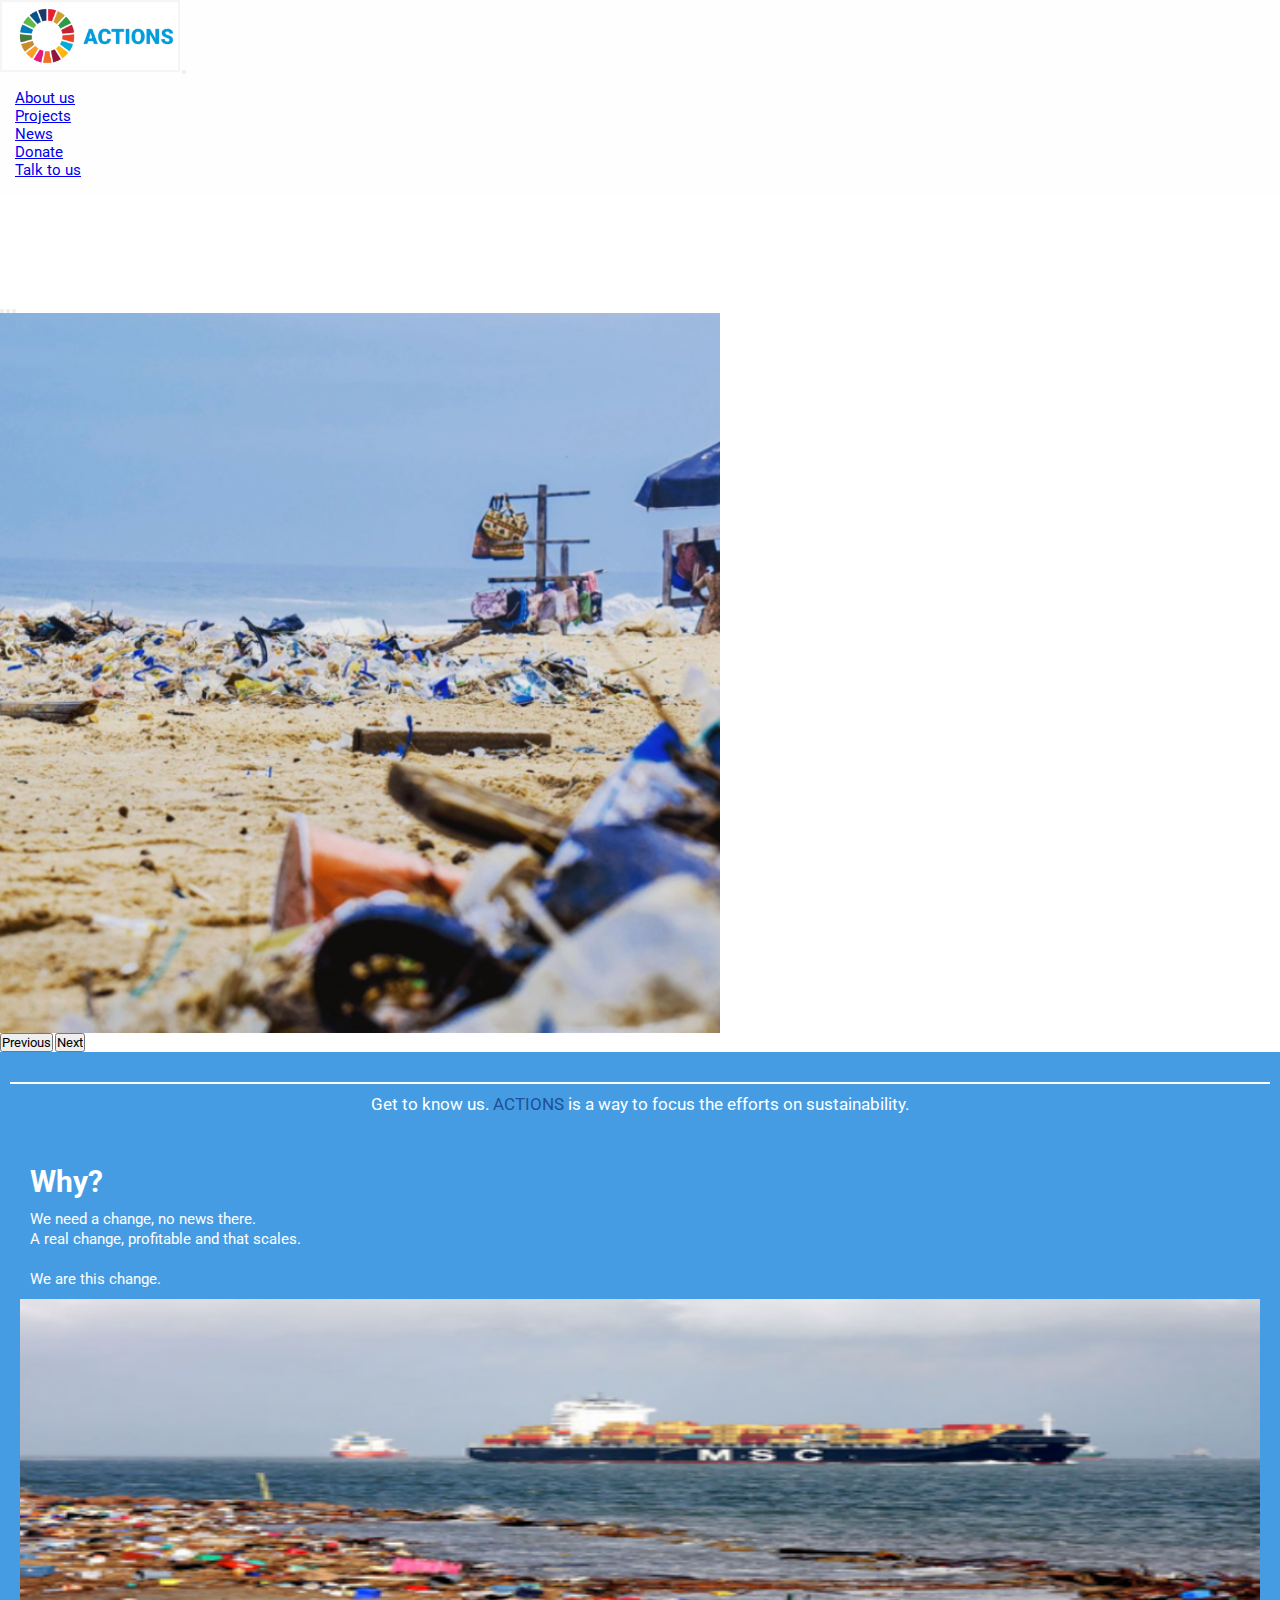
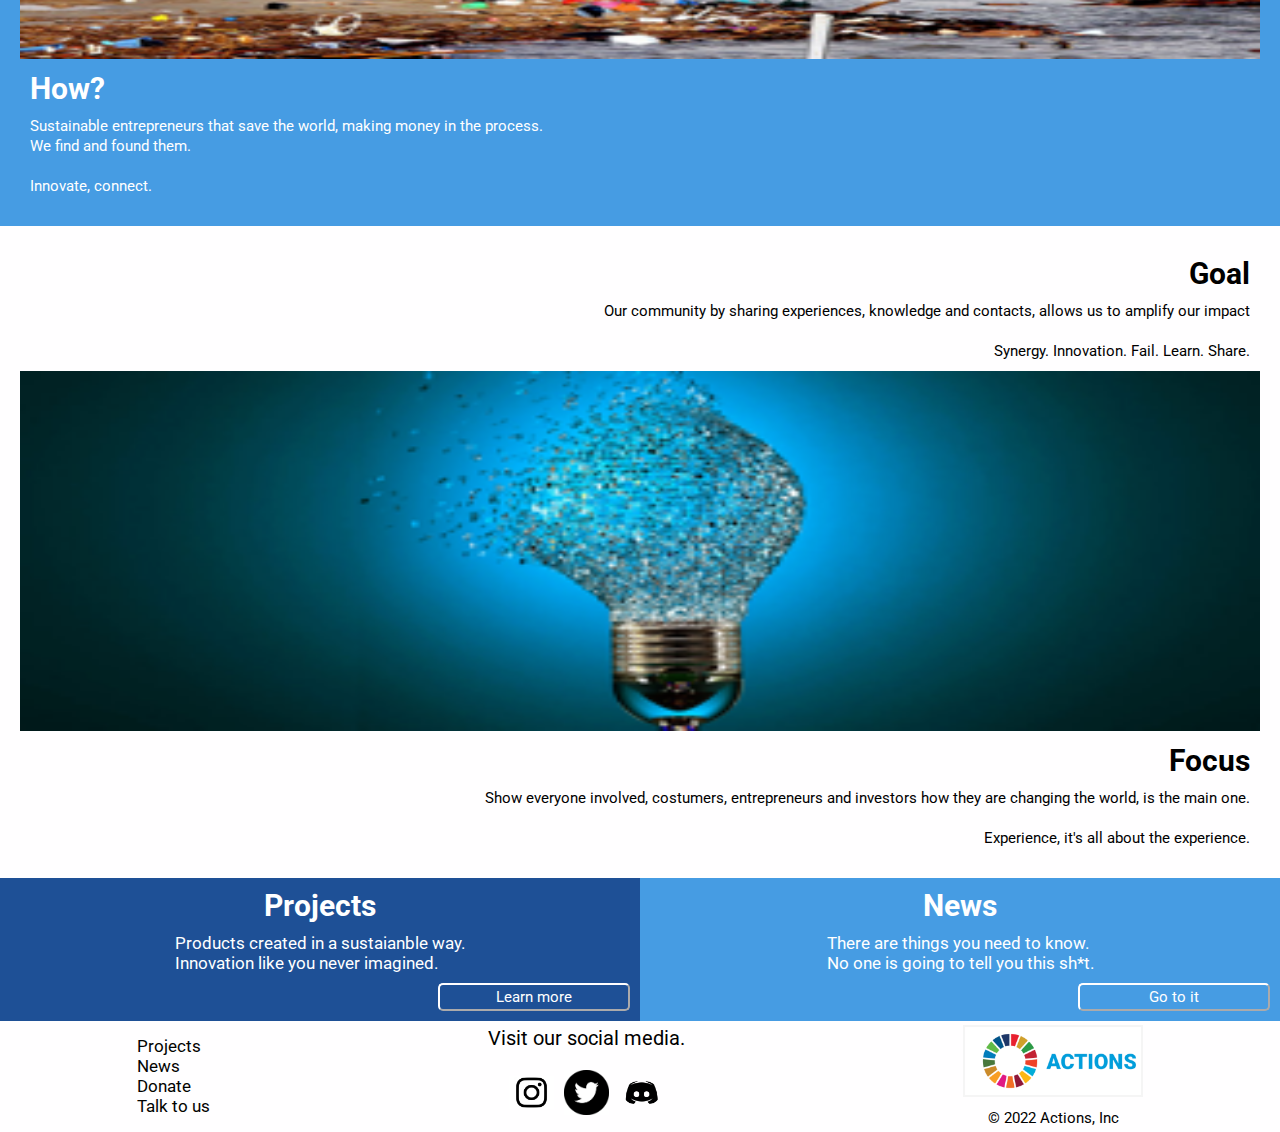
==== index.html @ 6bd6bba0 "Redisign de news" ====
<!doctype html>
<html lang="en">

<head>
  <!-- Required meta tags -->
  <meta charset="utf-8">
  <meta name="viewport" content="width=device-width, initial-scale=1">
  <!-- Bootstrap CSS -->
  <link href="https://cdn.jsdelivr.net/npm/bootstrap@5.0.2/dist/css/bootstrap.min.css" rel="stylesheet"
    integrity="sha384-EVSTQN3/azprG1Anm3QDgpJLIm9Nao0Yz1ztcQTwFspd3yD65VohhpuuCOmLASjC" crossorigin="anonymous">
  <!-- SEO -->
  <title>Actions</title>
  <meta name="description" content="an organization that seeks to promote sustainable projects">
  <meta name="keywords" content="sustainable projects, entrepreneurs, circular economy, pollution, global warming">
  <!-- favicon -->
  <link rel="shortcut icon" href="img/favicon.ico" type="image/x-icon">
  <!-- Actions CSS -->
  <link rel="stylesheet" href="css/main.css">
</head>

<body class="homeGrid">
  <!-- Botonera -->
  <nav class="navbar navbar-expand-sm navbar-light fixed-top botonera">
    <div class="container-fluid">
      <a class="navbar-brand" href="index.html"><img class="botonera__logo" src="img/logo-actions.png"
          alt="Actions logo"></a>
      <button class="navbar-toggler m-3" type="button" data-bs-toggle="collapse" data-bs-target="#navbarNav"
        aria-controls="navbarNav" aria-expanded="false" aria-label="Toggle navigation">
        <span class="navbar-toggler-icon"></span>
      </button>
      <div class="collapse navbar-collapse justify-content-end botonera__lista" id="navbarNav">
        <ul class="navbar-nav">
          <li class="nav-item">
            <a class="nav-link active" aria-current="page" href="#aboutUs">About us</a>
          </li>
          <li class="nav-item">
            <a class="nav-link" href="views/projects.html">Projects</a>
          </li>
          <li class="nav-item">
            <a class="nav-link" href="views/news.html">News</a>
          </li>
          <li class="nav-item">
            <a class="nav-link" href="views/donate.html">Donate</a>
          </li>
          <li class="nav-item">
            <a class="nav-link" href="views/talk_to_us.html">Talk to us</a>
          </li>
        </ul>
      </div>
    </div>
  </nav>
  <!-- Home -->
  <main class="homeContent">

    <section class="sectionHome">
      <!-- Carousel -->
      <section id="carouselExampleCaptions" class="carousel slide" data-bs-ride="carousel">
        
        <div class="carousel-indicators">
          <button type="button" data-bs-target="#carouselExampleCaptions" data-bs-slide-to="0" class="active"
            aria-current="true" aria-label="Slide 1"></button>
          <button type="button" data-bs-target="#carouselExampleCaptions" data-bs-slide-to="1"
            aria-label="Slide 2"></button>
          <button type="button" data-bs-target="#carouselExampleCaptions" data-bs-slide-to="2"
            aria-label="Slide 3"></button>
        </div>
        
        <div class="carousel-inner">
          <div class=" active carousel-item">
            <img src="img/carousel-1.png" class="d-block w-100" alt="portada">
            <div class="carousel-caption d-md-block">
              <p class="text-carousel">It's time for <span>actions</span></p>
            </div>
          </div>
          <div class="carousel-item">
            <img src="img/carousel-2.png" class="d-block w-100" alt="portada1">
            <div class="carousel-caption d-md-block">
              <p class="text-carousel">It's time for <span>actions</span></p>
            </div>
          </div>
          <div class="carousel-item">
            <img src="img/carousel-3.png" class="d-block w-100" alt="portada2">
            <div class="carousel-caption d-md-block">
              <p class="text-carousel">It's time for <span>actions</span></p>
            </div>
          </div>
        </div>
        
        <button class="carousel-control-prev" type="button" data-bs-target="#carouselExampleCaptions"
          data-bs-slide="prev">
          <span class="carousel-control-prev-icon" aria-hidden="true"></span>
          <span class="visually-hidden">Previous</span>
        </button>
        
        <button class="carousel-control-next" type="button" data-bs-target="#carouselExampleCaptions"
          data-bs-slide="next">
          <span class="carousel-control-next-icon" aria-hidden="true"></span>
          <span class="visually-hidden">Next</span>
        </button>
      
      </section>

    </section>
    <!-- seccion about us -->
    <section class="sectionAboutUs" id="aboutUs">

      <p class="aboutUs__text--xl">Get to know us. <span>actions</span> is a way to focus the efforts on sustainability.</p>

      <div class="conteiner">

        <div class="row">

          <div class="col-md-6 col-sm-12 aboutUs__card">

            <div class="m-1">
              <h2 class="aboutUs__title">Why?</h2>
              <p class="aboutUs__text">We need a change, no news there. <br>
                A real change, profitable and that scales.
                <br>
                <br><span>We are this change.</span></p>
            </div>

            <img src="img/watercontamination-actions.png" alt="Water contamination">

            <div class= m-1>
              <h2 class="aboutUs__title">How?</h2>
              <p class="aboutUs__text">Sustainable entrepreneurs that save 
                the world, making money in the process. <br> 
                We find and found them.<br>
                <br>
                Innovate, connect.</p>
            </div>

          </div>

          <div class="col-md-6 col-sm-12 aboutUs__card">

            <div class= "m-1">
              <h2 class="aboutUs__title">Goal</h2>
              <p class="aboutUs__text">Our community by sharing experiences, knowledge and contacts, allows us to amplify our impact<br>
                <br>
                Synergy. Innovation. Fail. Learn. Share.</p>
            </div>

            <img src="img/projects-actions.png" alt="Water contamination">

            <div class="m-1">
              <h2 class="aboutUs__title">Focus</h2>
              <p class="aboutUs__text">Show everyone involved, costumers, entrepreneurs and investors how they are changing the world, is the main one.<br>
                <br>
                Experience, it's all about the experience.
                </p>
            </div>

          </div>
        </div>
      </div>

    </section>
  </main>
  <!-- ProjectsAdd -->
  <div class="projectsAdd">
    <h2>Projects</h2>
    <p>Products created in a sustaianble way. <br>
      Innovation like you never imagined.
    </p>
    <a href="views/projects.html"><button class="buttonAdd">Learn more</button></a>
  </div>
  <!-- NewsAdd -->
  <div class="newsAdd">
    <h2>News</h2>
    <p>
      There are things you need to know. <br> 
      No one is going to tell you this sh*t.
    </p>
    <a href="views/news.html">
      <button class="buttonAdd">Go to it</button></a>
  </div>
  <!-- footer -->
  <footer class="conteiner pie">

    <!-- nav del footer -->
    <ul class="nav flex-column pie__nav col-md-3 col-sm-12 ">
      <li class="nav-item">
        <a class="nav-link" href="views/projects.html">Projects</a>
      </li>
      <li class="nav-item">
        <a class="nav-link" href="views/news.html">News</a>
      </li>
      <li class="nav-item">
        <a class="nav-link" href="views/donate.html">Donate</a>
      </li>
      <li class="nav-item">
        <a class="nav-link" href="views/talk_to_us.html">Talk to us</a>
      </li>
    </ul>

    <div class="col-md-3 col-sm-12">

      <!-- Titulo footer -->
      <div class="pie__title">
        <span class="text-muted">Visit our social media.</span>
      </div>

      <!-- iconos redes sociales -->
      <div class="pie__icon">
        <a href="https://www.instagram.com" target="_blank">
          <img src="img/instagram-actions.png" alt=" Instagram Actions">
        </a>
        <a href="https://twitter.com" target="_blank">
          <img src="img/twitter-actions.png" alt="Twitter Actions">
        </a>
        <a href="https://discord.com" target="_blank">
          <img src="img/discord-actions.png" alt="Discord Actions">
        </a>
      </div>

    </div>
      
    <div class="col-md-3 col-sm-12">

      <!-- logo del footer -->
      <div class="pie__logo">
        <a class="navbar-brand" href="index.html">
          <img src="img/logo-actions.png" alt="Actions logo">
        </a>
      </div>

      <!-- copy del footer -->
      <p class="pie__copy">© 2022 Actions, Inc</p>

    </div>
  </footer>
  <!-- Bootstrap Bundle with Popper -->
  <script src="https://cdn.jsdelivr.net/npm/bootstrap@5.0.2/dist/js/bootstrap.bundle.min.js"
    integrity="sha384-MrcW6ZMFYlzcLA8Nl+NtUVF0sA7MsXsP1UyJoMp4YLEuNSfAP+JcXn/tWtIaxVXM" crossorigin="anonymous">
  </script>
</body>

</html>
---- css/main.css ----
@import url("https://fonts.googleapis.com/css2?family=Roboto:wght@300;400;500&display=swap");
* {
  font-family: 'Roboto', sans-serif;
  margin: 0;
  padding: 0;
  box-sizing: border-box;
  overflow-x: hidden; }

html {
  font-size: 62.5%; }

.projectsAdd a .buttonAdd, .newsAdd a .buttonAdd, .projectsGrid .projectsContent .projects__card .card .buttonCard, .projectsGrid .donateAdd a .buttonAdd, .donateGrid .donateContent .sectionDonation .sectionDonation__form .buttonForm, .talkToUsGrid .talkToUsContent .sectionIdeas .sectionIdeas__form .buttonForm, .talkToUsGrid .talkToUsContent .advisorContact .sectionAdvisor__form .buttonForm {
  margin: 1rem;
  padding: 0.3rem;
  border-color: #FFFEFF;
  border-radius: 5px;
  background-color: #E3FEFF;
  text-align: center;
  font-size: 1.5rem;
  text-decoration: none;
  color: black;
  transition: all 0.7s; }
  .projectsAdd a .buttonAdd:hover, .newsAdd a .buttonAdd:hover, .projectsGrid .projectsContent .projects__card .card .buttonCard:hover, .projectsGrid .donateAdd a .buttonAdd:hover, .donateGrid .donateContent .sectionDonation .sectionDonation__form .buttonForm:hover, .talkToUsGrid .talkToUsContent .sectionIdeas .sectionIdeas__form .buttonForm:hover, .talkToUsGrid .talkToUsContent .advisorContact .sectionAdvisor__form .buttonForm:hover {
    transform: scale(1.1);
    background-color: #1E5096;
    color: white; }

.botonera {
  grid-area: botonera;
  background-color: #FFFEFF;
  /* Logo Home */
  /* Lista accesos */ }
  .botonera .botonera__logo {
    width: 18rem;
    border: solid 2px whitesmoke; }
  .botonera .botonera__lista {
    margin: 0.5rem;
    padding: 1rem; }
    .botonera .botonera__lista a {
      font-size: 1.5rem; }

.homeGrid {
  width: 100vw;
  display: grid;
  grid-template-columns: 1fr;
  grid-template-rows: auto auto auto auto auto;
  grid-template-areas: "botonera" "homeContent" "projectsAdd" "newsAdd" "pie"; }
  .homeGrid .homeContent {
    grid-area: homeContent;
    display: flex;
    flex-direction: column;
    justify-content: center;
    align-items: all;
    margin-top: 12vh; }
    .homeGrid .homeContent .sectionHome .carousel .carousel-inner {
      height: 80vh; }
      .homeGrid .homeContent .sectionHome .carousel .carousel-inner img {
        height: 80vh; }
      .homeGrid .homeContent .sectionHome .carousel .carousel-inner .text-carousel {
        margin-top: 80vh;
        font-size: 5rem;
        line-height: 7rem;
        text-align: center;
        color: white;
        animation-name: textAlpha;
        animation-duration: 3s; }

@keyframes textAlpha {
  from {
    opacity: 0; }
  to {
    opacity: 1; } }
        .homeGrid .homeContent .sectionHome .carousel .carousel-inner .text-carousel span {
          text-transform: uppercase;
          background-color: rgba(2, 12, 43, 0.95);
          border-radius: 40rem;
          font-size: 4rem;
          padding: 1rem; }
    .homeGrid .homeContent .sectionAboutUs {
      padding-top: 2rem;
      flex-wrap: wrap;
      background-color: #469CE3; }
      .homeGrid .homeContent .sectionAboutUs .aboutUs__text--xl {
        border-top: solid 2px white;
        margin: 1rem;
        padding: 1rem;
        font-size: 1.7rem;
        line-height: "";
        text-align: center;
        color: white; }
        .homeGrid .homeContent .sectionAboutUs .aboutUs__text--xl span {
          text-transform: uppercase;
          color: #1E5096; }
      .homeGrid .homeContent .sectionAboutUs .aboutUs__card {
        padding: 2rem; }
        .homeGrid .homeContent .sectionAboutUs .aboutUs__card .aboutUs__title {
          font-size: 3rem;
          line-height: auto;
          text-align: left;
          color: white;
          margin: 1rem; }
        .homeGrid .homeContent .sectionAboutUs .aboutUs__card img {
          width: 100%; }
          @media (min-width: 768px) {
            .homeGrid .homeContent .sectionAboutUs .aboutUs__card img {
              height: 40vh; } }
        .homeGrid .homeContent .sectionAboutUs .aboutUs__card .aboutUs__text {
          font-size: 1.5rem;
          line-height: 2rem;
          text-align: left;
          color: white;
          margin: 1rem; }
        .homeGrid .homeContent .sectionAboutUs .aboutUs__card:nth-child(2) {
          background-color: #FFFEFF; }
          .homeGrid .homeContent .sectionAboutUs .aboutUs__card:nth-child(2) .aboutUs__title {
            font-size: 3rem;
            line-height: auto;
            text-align: right;
            color: black; }
          .homeGrid .homeContent .sectionAboutUs .aboutUs__card:nth-child(2) .aboutUs__text {
            font-size: 1.5rem;
            line-height: 2rem;
            text-align: right;
            color: black; }
  @media (min-width: 768px) {
    .homeGrid {
      grid-template-columns: repeat(2, 1fr);
      grid-template-rows: auto auto auto auto;
      grid-template-areas: "botonera botonera" "homeContent homeContent" "projectsAdd newsAdd" "pie pie"; } }

.projectsAdd {
  grid-area: projectsAdd;
  background-color: #1E5096;
  display: flex;
  flex-direction: column;
  justify-content: space-evenly;
  align-items: center; }
  .projectsAdd h2 {
    padding: 1rem;
    font-size: 3rem;
    line-height: auto;
    text-align: center;
    color: white; }
  .projectsAdd p {
    margin: auto 1.5rem;
    font-size: 1.7rem;
    line-height: auto;
    text-align: start;
    color: white; }
  .projectsAdd a {
    width: 100%;
    text-decoration: none;
    display: flex;
    flex-direction: row;
    justify-content: flex-end;
    align-items: center; }
    .projectsAdd a .buttonAdd {
      color: white;
      width: 30%;
      background-color: #1E5096; }

.newsAdd {
  grid-area: newsAdd;
  background-color: #469CE3;
  display: flex;
  flex-direction: column;
  justify-content: space-evenly;
  align-items: center; }
  .newsAdd h2 {
    padding: 1rem;
    font-size: 3rem;
    line-height: auto;
    text-align: center;
    color: white; }
  .newsAdd p {
    margin: auto 2rem;
    font-size: 1.7rem;
    line-height: auto;
    text-align: start;
    color: white; }
  .newsAdd a {
    width: 100%;
    text-decoration: none;
    display: flex;
    flex-direction: row;
    justify-content: flex-end;
    align-items: center; }
    .newsAdd a .buttonAdd {
      width: 30%;
      background-color: #469CE3;
      color: white; }
      .newsAdd a .buttonAdd:hover {
        background-color: #469CE3; }

/* Projects */
.projectsGrid {
  width: 100vw;
  display: grid;
  grid-template-columns: 1fr;
  grid-template-rows: auto auto auto auto auto;
  grid-template-areas: "botonera" "projectsContent" "donateAdd" "newsAdd" "pie"; }
  .projectsGrid .projectsContent {
    grid-area: projectsContent;
    padding-top: 10rem;
    background-color: #5AC7FA;
    background-attachment: fixed;
    flex-wrap: wrap;
    display: flex;
    flex-direction: column;
    justify-content: center;
    align-items: center; }
    .projectsGrid .projectsContent .projects__title--xl {
      margin: 2rem auto;
      padding: 1rem 2rem;
      animation-name: textAlpha;
      animation-duration: 2s;
      font-size: 5rem;
      line-height: auto;
      text-align: center;
      color: white; }
    .projectsGrid .projectsContent .projects__text--xl {
      border-top: solid 2px white;
      margin: 1rem;
      padding: 1rem;
      font-size: 1.7rem;
      line-height: "";
      text-align: center;
      color: white; }
      .projectsGrid .projectsContent .projects__text--xl span {
        text-transform: uppercase;
        color: #1E5096; }
    .projectsGrid .projectsContent .projects__card {
      display: flex;
      flex-direction: column;
      justify-content: center;
      align-items: center; }
      .projectsGrid .projectsContent .projects__card .card {
        border: solid 0.3rem white;
        padding: 0.5rem;
        box-shadow: 0 0 30px 0 #5a5858;
        transition: all 0.7s;
        background-color: #1E5096;
        border-radius: 3%;
        display: flex;
        flex-direction: column;
        justify-content: space-evenly;
        align-items: start; }
        .projectsGrid .projectsContent .projects__card .card img {
          transition: all 0.7s; }
          .projectsGrid .projectsContent .projects__card .card img:hover {
            transform: scale(0.95); }
        .projectsGrid .projectsContent .projects__card .card .card__title {
          display: inline;
          font-size: 3rem;
          line-height: auto;
          text-align: start;
          color: white;
          margin: 1rem; }
        .projectsGrid .projectsContent .projects__card .card .card__text {
          font-size: 1.5rem;
          line-height: auto;
          text-align: start;
          color: white;
          margin: auto 1rem; }
        .projectsGrid .projectsContent .projects__card .card .buttonCard {
          background-color: #FFFEFF; }
        .projectsGrid .projectsContent .projects__card .card:hover {
          transform: scale(1.02);
          background-color: #020301; }
      @media (min-width: 768px) {
        .projectsGrid .projectsContent .projects__card {
          display: flex;
          flex-direction: row;
          justify-content: center;
          align-items: center;
          flex-wrap: wrap; } }
  .projectsGrid .donateAdd {
    background-color: #1E5096;
    grid-area: donateAdd;
    height: 30vh;
    display: flex;
    flex-direction: column;
    justify-content: space-evenly;
    align-items: center; }
    .projectsGrid .donateAdd h2 {
      padding: 1rem;
      font-size: 3rem;
      line-height: auto;
      text-align: center;
      color: white; }
    .projectsGrid .donateAdd p {
      margin: auto 1.5rem;
      font-size: 1.7rem;
      line-height: auto;
      text-align: start;
      color: white; }
    .projectsGrid .donateAdd a {
      width: 100%;
      text-decoration: none;
      display: flex;
      flex-direction: row;
      justify-content: flex-end;
      align-items: center; }
      .projectsGrid .donateAdd a .buttonAdd {
        color: white;
        width: 30%;
        background-color: #1E5096; }
  @media (min-width: 768px) {
    .projectsGrid {
      grid-template-columns: repeat(2, 1fr);
      grid-template-rows: auto auto auto auto;
      grid-template-areas: "botonera botonera" "projectsContent projectsContent" "donateAdd newsAdd" "pie pie"; } }

/*News*/
.newsGrid {
  width: 100vw;
  display: grid;
  grid-template-columns: 1fr;
  grid-template-rows: auto auto auto auto auto;
  grid-template-areas: "botonera" "newsContent" "newsPodcast" "projectsAdd" "pie"; }
  .newsGrid .newsContent {
    grid-area: newsContent;
    width: 100%;
    height: auto;
    padding-top: 10rem;
    background-color: #5AC7FA; }
    .newsGrid .newsContent .news__title--xl {
      padding: 1rem 3rem;
      animation-name: textAlpha;
      animation-duration: 2s;
      font-size: 5rem;
      line-height: auto;
      text-align: center;
      color: white; }
    .newsGrid .newsContent .news__text--xl {
      border-top: solid 2px white;
      margin: 1rem;
      padding: 1rem;
      font-size: 1.7rem;
      line-height: "";
      text-align: center;
      color: white; }
      .newsGrid .newsContent .news__text--xl span {
        text-transform: uppercase;
        color: #1E5096; }
    .newsGrid .newsContent .news__box .articleNews {
      margin: 0.7rem 1.5rem;
      border: solid 0.3rem white;
      border-radius: 5px;
      transition: all 0.7s;
      background-color: #469CE3;
      display: flex;
      flex-direction: column;
      justify-content: space-evenly;
      align-items: center; }
      .newsGrid .newsContent .news__box .articleNews a {
        text-decoration: none; }
        .newsGrid .newsContent .news__box .articleNews a .article__title {
          font-size: 2rem;
          line-height: auto;
          text-align: left;
          color: white;
          padding-bottom: 0.3rem;
          border-bottom: solid 2px white;
          margin: 1rem; }
          .newsGrid .newsContent .news__box .articleNews a .article__title:hover {
            color: #1E5096;
            border-bottom: solid 2px darkblue; }
        .newsGrid .newsContent .news__box .articleNews a .article__text {
          font-size: 1.5rem;
          line-height: 2rem;
          text-align: left;
          color: white;
          margin: 1rem; }
          .newsGrid .newsContent .news__box .articleNews a .article__text:hover {
            color: #1E5096; }
        .newsGrid .newsContent .news__box .articleNews a .card-footer {
          text-decoration: none;
          font-size: 1rem;
          line-height: auto;
          text-align: left;
          color: white; }
      .newsGrid .newsContent .news__box .articleNews:hover {
        transform: scale(1.02); }
    .newsGrid .newsContent .news__box .cardNews {
      display: flex;
      flex-direction: column;
      justify-content: space-evenly;
      align-items: center; }
      .newsGrid .newsContent .news__box .cardNews img {
        width: 85%; }
      .newsGrid .newsContent .news__box .cardNews h2 {
        font-size: 1.5rem;
        line-height: auto;
        text-align: center;
        color: white;
        margin: 1rem; }
      .newsGrid .newsContent .news__box .cardNews p {
        font-size: 1.5rem;
        line-height: 2rem;
        text-align: center;
        color: white;
        margin: 0.5rem; }
      .newsGrid .newsContent .news__box .cardNews:hover {
        transform: scale(1.02); }
  .newsGrid .newsPodcast {
    grid-area: newsPodcast;
    width: 100%;
    background-color: #006090;
    display: flex;
    flex-direction: column;
    justify-content: center;
    align-items: center;
    height: auto; }
    .newsGrid .newsPodcast iframe {
      width: 100%; }
    .newsGrid .newsPodcast .podcast__title {
      font-size: 3rem;
      line-height: auto;
      text-align: center;
      color: white;
      padding: 1rem; }
  @media (min-width: 768px) {
    .newsGrid {
      grid-template-columns: repeat(2, 1fr);
      grid-template-rows: auto auto auto auto;
      grid-template-areas: "botonera botonera" "newsContent newsContent" "newsPodcast projectsAdd" "pie pie"; } }

/*Donate*/
.donateGrid {
  width: 100vw;
  display: grid;
  grid-template-columns: 1fr;
  grid-template-rows: auto auto auto auto auto;
  grid-template-areas: "botonera" "donateContent" "projectsAdd" "newsAdd" "pie"; }
  .donateGrid .donateContent {
    grid-area: donateContent;
    padding-top: 12rem;
    background-color: #5AC7FA; }
    .donateGrid .donateContent .donate__title--xl {
      padding: 1rem 3rem;
      animation-name: textAlpha;
      animation-duration: 2s;
      font-size: 5rem;
      line-height: auto;
      text-align: center;
      color: white; }
    .donateGrid .donateContent .donate__text--xl {
      font-size: 1.7rem;
      line-height: auto;
      text-align: center;
      color: white;
      border-top: solid 2px white;
      margin: 1rem;
      padding: 1rem; }
      .donateGrid .donateContent .donate__text--xl span {
        color: #1E5096; }
    .donateGrid .donateContent .sectionDonation .sectionDonation__form {
      border: solid 3px white;
      background-color: #1E5096;
      font-size: 1.5rem;
      line-height: auto;
      text-align: left;
      color: white;
      justify-content: space-around; }
      .donateGrid .donateContent .sectionDonation .sectionDonation__form fieldset {
        font-size: 1.7rem; }
        .donateGrid .donateContent .sectionDonation .sectionDonation__form fieldset legend {
          color: brown;
          margin-left: 2rem; }
        .donateGrid .donateContent .sectionDonation .sectionDonation__form fieldset label {
          padding: 2px; }
      .donateGrid .donateContent .sectionDonation .sectionDonation__form .buttonForm {
        background-color: whitesmoke;
        color: black;
        transition: all 0.7s; }
        .donateGrid .donateContent .sectionDonation .sectionDonation__form .buttonForm:hover {
          transform: scale(1.2);
          background-color: #1E5096;
          color: white; }
    .donateGrid .donateContent .sectionDonation .donate__quotes {
      justify-content: space-evenly; }
      .donateGrid .donateContent .sectionDonation .donate__quotes .cardDonate {
        background-color: #E3FEFF;
        border-top-left-radius: 5px;
        border-top-right-radius: 5px;
        font-size: 1.5rem;
        line-height: auto;
        text-align: center;
        color: black; }
        .donateGrid .donateContent .sectionDonation .donate__quotes .cardDonate .card__title {
          font-size: 2rem;
          line-height: auto;
          text-align: start;
          color: #469CE3; }
        .donateGrid .donateContent .sectionDonation .donate__quotes .cardDonate .card__text {
          font-size: 1.5rem;
          line-height: auto;
          text-align: start;
          color: #469CE3; }
          .donateGrid .donateContent .sectionDonation .donate__quotes .cardDonate .card__text footer {
            font-size: 1rem;
            line-height: auto;
            text-align: start;
            color: #469CE3;
            margin-left: 7rem; }
  @media (min-width: 768px) {
    .donateGrid {
      grid-template-columns: repeat(2, 1fr);
      grid-template-rows: auto auto auto auto;
      grid-template-areas: "botonera botonera" "donateContent donateContent" "projectsAdd newsAdd" "pie pie"; } }

/*Talk to us*/
.talkToUsGrid {
  display: grid;
  grid-template-columns: 1fr;
  grid-template-rows: auto auto auto auto auto;
  grid-template-areas: "botonera" "talkToUsContent" "projectsAdd" "newsAdd" "pie"; }
  .talkToUsGrid .talkToUsContent {
    margin-top: 11rem;
    grid-area: talkToUsContent;
    background-color: #5AC7FA; }
    .talkToUsGrid .talkToUsContent .sectionTalkToUs .talkToUs__title--xl {
      font-size: 5rem;
      line-height: auto;
      text-align: center;
      color: white; }
    .talkToUsGrid .talkToUsContent .sectionTalkToUs .talkToUs__title--m {
      font-size: 1.5rem;
      line-height: auto;
      text-align: center;
      color: white; }
    .talkToUsGrid .talkToUsContent .sectionTalkToUs iframe {
      width: 80%; }
    .talkToUsGrid .talkToUsContent .sectionIdeas .sectionIdeas__title--xl {
      animation-name: textAlpha;
      animation-duration: 2s;
      font-size: 5rem;
      line-height: auto;
      text-align: center;
      color: white; }
    .talkToUsGrid .talkToUsContent .sectionIdeas .sectionIdeas__text--xl {
      font-size: 1.7rem;
      line-height: auto;
      text-align: center;
      color: white; }
    .talkToUsGrid .talkToUsContent .sectionIdeas .sectionIdeas__form {
      width: 80%;
      margin: 3rem;
      padding: 1rem;
      background-color: #1E5096;
      border: solid 3px white;
      display: flex;
      flex-direction: column;
      justify-content: space-around;
      align-items: all; }
      .talkToUsGrid .talkToUsContent .sectionIdeas .sectionIdeas__form legend {
        color: brown; }
      .talkToUsGrid .talkToUsContent .sectionIdeas .sectionIdeas__form label {
        font-size: 1.5rem;
        line-height: auto;
        text-align: left;
        color: white; }
      .talkToUsGrid .talkToUsContent .sectionIdeas .sectionIdeas__form .buttonForm {
        background-color: whitesmoke;
        color: black;
        margin: 1rem;
        transition: all 0.7s; }
        .talkToUsGrid .talkToUsContent .sectionIdeas .sectionIdeas__form .buttonForm:hover {
          transform: scale(1.2);
          background-color: #1E5096;
          color: white; }
    .talkToUsGrid .talkToUsContent .advisorContact {
      background-color: #5AC7FA; }
      .talkToUsGrid .talkToUsContent .advisorContact .advisorContact__title--xl {
        font-size: 5rem;
        line-height: auto;
        text-align: center;
        color: white; }
      .talkToUsGrid .talkToUsContent .advisorContact .advisorContact__title--m {
        font-size: 1.5rem;
        line-height: auto;
        text-align: center;
        color: white; }
      .talkToUsGrid .talkToUsContent .advisorContact .sectionAdvisor__form {
        width: 80%;
        margin: 3rem;
        padding: 1rem;
        background-color: #1E5096;
        border: solid 3px white;
        display: flex;
        flex-direction: column;
        justify-content: space-around;
        align-items: all; }
        .talkToUsGrid .talkToUsContent .advisorContact .sectionAdvisor__form legend {
          color: brown; }
        .talkToUsGrid .talkToUsContent .advisorContact .sectionAdvisor__form label {
          font-size: 1.5rem;
          line-height: auto;
          text-align: left;
          color: white; }
        .talkToUsGrid .talkToUsContent .advisorContact .sectionAdvisor__form .buttonForm {
          background-color: whitesmoke;
          color: black;
          margin: 1rem;
          transition: all 0.7s; }
          .talkToUsGrid .talkToUsContent .advisorContact .sectionAdvisor__form .buttonForm:hover {
            transform: scale(1.2);
            background-color: #1E5096;
            color: white; }
  @media (min-width: 768px) {
    .talkToUsGrid {
      grid-template-columns: repeat(2, 1fr);
      grid-template-rows: auto auto auto auto;
      grid-template-areas: "botonera botonera" "talkToUsContent talkToUsContent" "projectsAdd newsAdd" "pie pie"; } }

/*Footer*/
.pie {
  grid-area: pie;
  background-color: #FFFEFF; }
  .pie .pie__nav a {
    font-size: 1.7rem;
    line-height: auto;
    text-align: center;
    color: #020301;
    text-decoration: none; }
  .pie .pie__title {
    font-size: 2rem;
    line-height: auto;
    text-align: center;
    color: black;
    padding: 0.5rem; }
  .pie .pie__logo {
    display: flex;
    flex-direction: row;
    justify-content: space-around;
    align-items: center; }
    .pie .pie__logo img {
      border: solid 2px whitesmoke;
      width: 18rem; }
  .pie .pie__icon {
    display: flex;
    flex-direction: row;
    justify-content: center;
    align-items: center;
    margin: 1rem; }
    .pie .pie__icon img {
      width: 5vh;
      margin: 0.5rem 0.5rem; }
    .pie .pie__icon a {
      text-decoration: none; }
  .pie .pie__copy {
    margin-top: 1rem;
    font-size: 1.5rem;
    line-height: auto;
    text-align: center;
    color: black; }
  @media (min-width: 768px) {
    .pie {
      display: flex;
      flex-direction: row;
      justify-content: space-around;
      align-items: center; } }
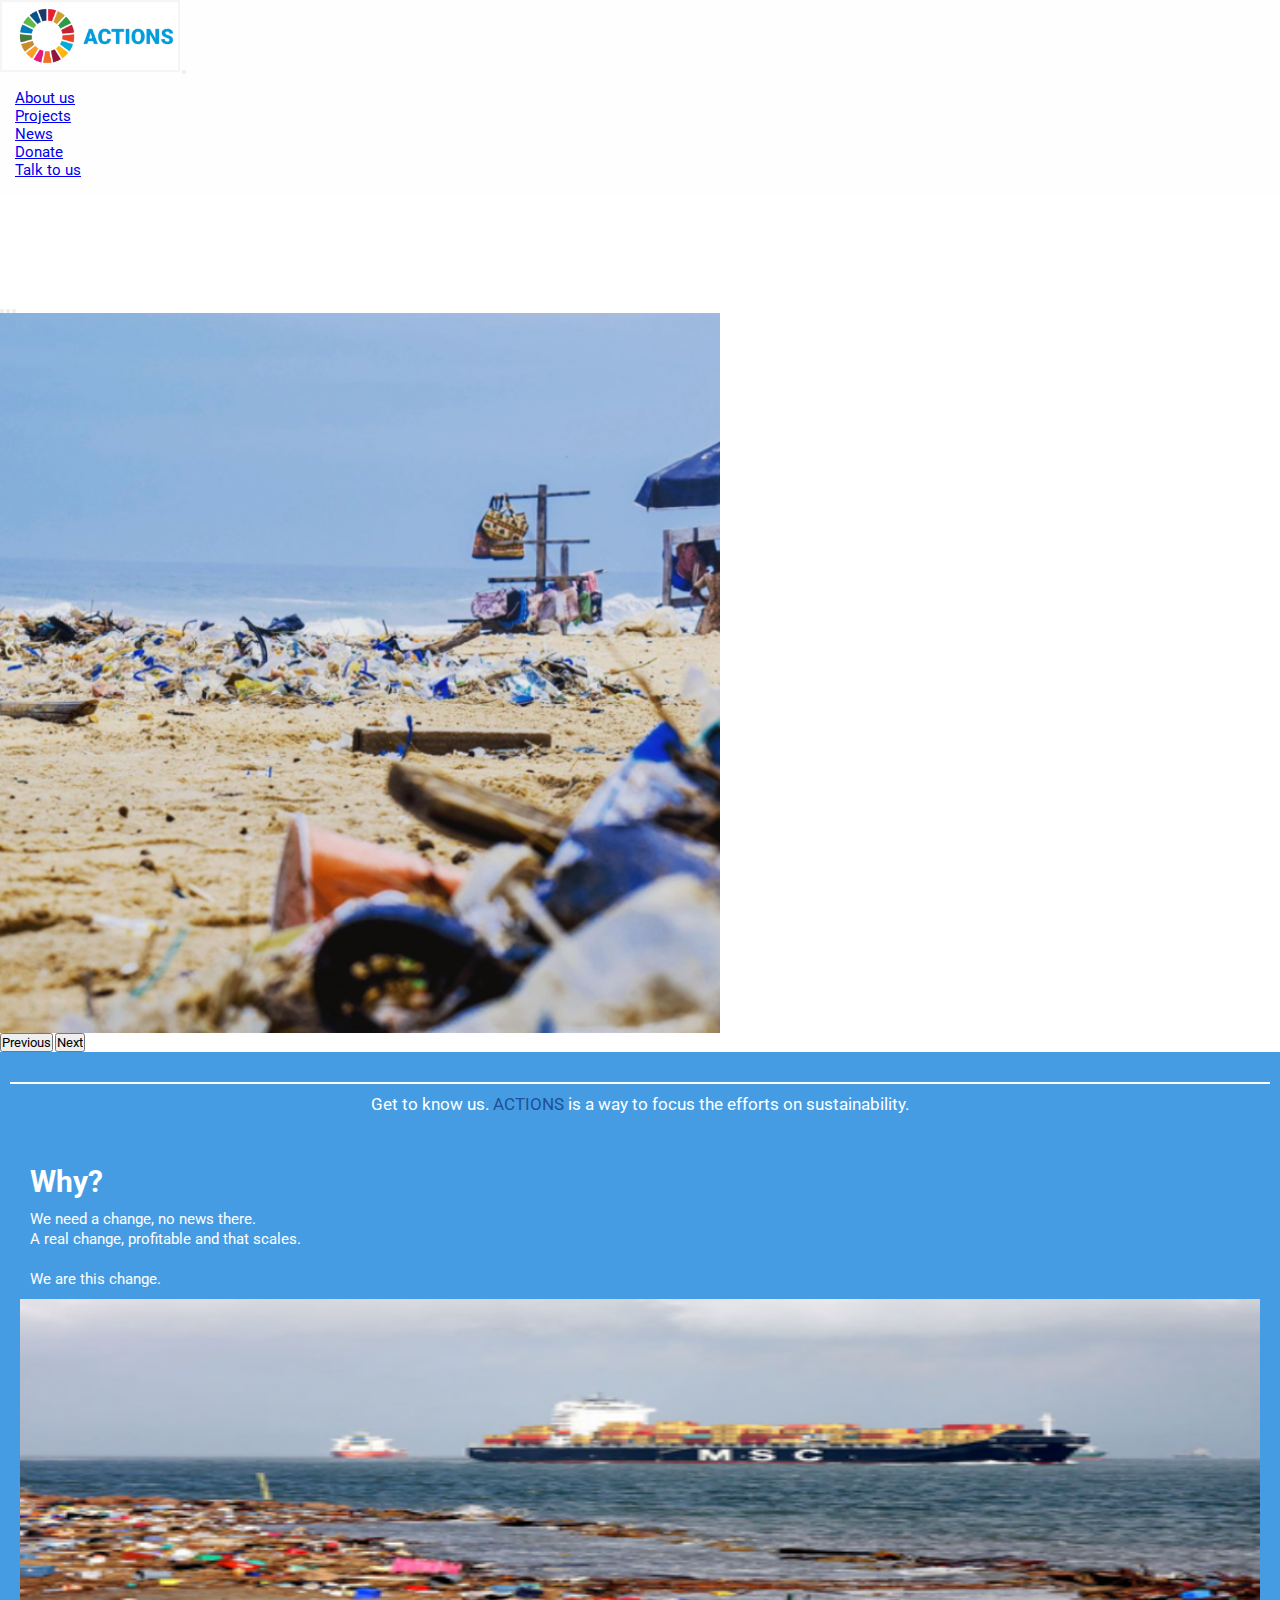
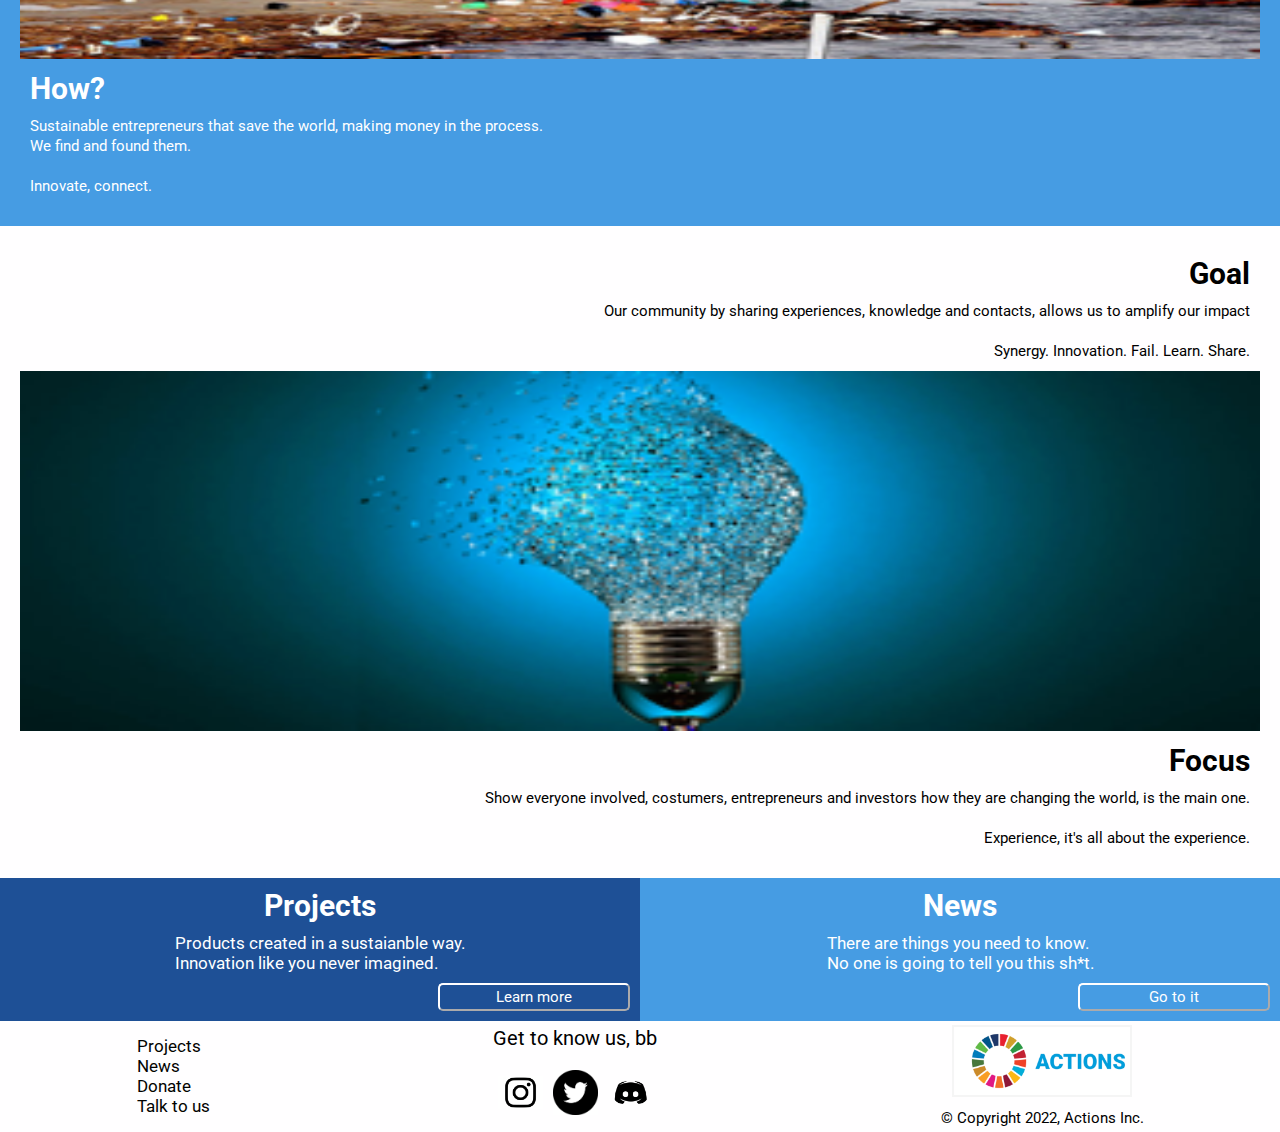
==== commit 2458ebb0: "Redisign de Donate" ====
--- a/index.html
+++ b/index.html
@@ -199,7 +199,7 @@
 
       <!-- Titulo footer -->
       <div class="pie__title">
-        <span class="text-muted">Visit our social media.</span>
+        <span class="text-muted">Get to know us, bb</span>
       </div>
 
       <!-- iconos redes sociales -->
@@ -227,7 +227,7 @@
       </div>
 
       <!-- copy del footer -->
-      <p class="pie__copy">© 2022 Actions, Inc</p>
+      <p class="pie__copy">© Copyright 2022, Actions Inc.</p>
 
     </div>
   </footer>
--- a/css/main.css
+++ b/css/main.css
@@ -202,13 +202,7 @@
   .projectsGrid .projectsContent {
     grid-area: projectsContent;
     padding-top: 10rem;
-    background-color: #5AC7FA;
-    background-attachment: fixed;
-    flex-wrap: wrap;
-    display: flex;
-    flex-direction: column;
-    justify-content: center;
-    align-items: center; }
+    background-color: #5AC7FA; }
     .projectsGrid .projectsContent .projects__title--xl {
       margin: 2rem auto;
       padding: 1rem 2rem;
@@ -250,7 +244,6 @@
           .projectsGrid .projectsContent .projects__card .card img:hover {
             transform: scale(0.95); }
         .projectsGrid .projectsContent .projects__card .card .card__title {
-          display: inline;
           font-size: 3rem;
           line-height: auto;
           text-align: start;
@@ -320,7 +313,6 @@
   grid-template-areas: "botonera" "newsContent" "newsPodcast" "projectsAdd" "pie"; }
   .newsGrid .newsContent {
     grid-area: newsContent;
-    width: 100%;
     height: auto;
     padding-top: 10rem;
     background-color: #5AC7FA; }
@@ -343,66 +335,90 @@
       .newsGrid .newsContent .news__text--xl span {
         text-transform: uppercase;
         color: #1E5096; }
-    .newsGrid .newsContent .news__box .articleNews {
-      margin: 0.7rem 1.5rem;
-      border: solid 0.3rem white;
-      border-radius: 5px;
-      transition: all 0.7s;
-      background-color: #469CE3;
-      display: flex;
-      flex-direction: column;
-      justify-content: space-evenly;
-      align-items: center; }
-      .newsGrid .newsContent .news__box .articleNews a {
-        text-decoration: none; }
-        .newsGrid .newsContent .news__box .articleNews a .article__title {
-          font-size: 2rem;
+    .newsGrid .newsContent .news__box {
+      padding: 1rem; }
+      .newsGrid .newsContent .news__box .articleNews {
+        margin: 1rem 2rem;
+        border: solid 0.3rem #469CE3;
+        border-radius: 5px;
+        transition: all 0.7s;
+        background-color: #469CE3;
+        display: flex;
+        flex-direction: column;
+        justify-content: space-evenly;
+        align-items: center; }
+        .newsGrid .newsContent .news__box .articleNews a {
+          text-decoration: none; }
+          .newsGrid .newsContent .news__box .articleNews a .article__title {
+            font-size: 2rem;
+            line-height: auto;
+            text-align: left;
+            color: #1E5096;
+            padding-bottom: 0.3rem;
+            border-bottom: solid 2px #1E5096;
+            margin: 1rem; }
+          .newsGrid .newsContent .news__box .articleNews a .article__text {
+            font-size: 1.5rem;
+            line-height: 2rem;
+            text-align: left;
+            color: #1E5096;
+            margin: 1rem; }
+          .newsGrid .newsContent .news__box .articleNews a .card-footer {
+            text-decoration: none;
+            font-size: 1rem;
+            line-height: auto;
+            text-align: left;
+            color: white; }
+        .newsGrid .newsContent .news__box .articleNews:hover {
+          transform: scale(1.015);
+          border: solid 0.3rem #FFFEFF; }
+          .newsGrid .newsContent .news__box .articleNews:hover .article__title {
+            font-size: 2rem;
+            line-height: auto;
+            text-align: left;
+            color: #FFFEFF;
+            border-bottom: solid 2px #FFFEFF; }
+          .newsGrid .newsContent .news__box .articleNews:hover .article__text {
+            font-size: 1.5rem;
+            line-height: 2rem;
+            text-align: left;
+            color: #FFFEFF; }
+      .newsGrid .newsContent .news__box .cardNews {
+        width: 85%;
+        display: flex;
+        flex-direction: column;
+        justify-content: space-evenly;
+        align-items: center;
+        border: solid 0.3rem #469CE3;
+        border-radius: 5px;
+        transition: all 0.7s;
+        margin-left: 2.3rem;
+        margin-top: 1rem;
+        margin-bottom: 1rem; }
+        .newsGrid .newsContent .news__box .cardNews img {
+          width: 100%; }
+        .newsGrid .newsContent .news__box .cardNews h2 {
+          font-size: 1.5rem;
           line-height: auto;
-          text-align: left;
-          color: white;
-          padding-bottom: 0.3rem;
-          border-bottom: solid 2px white;
+          text-align: center;
+          color: #469CE3;
           margin: 1rem; }
-          .newsGrid .newsContent .news__box .articleNews a .article__title:hover {
-            color: #1E5096;
-            border-bottom: solid 2px darkblue; }
-        .newsGrid .newsContent .news__box .articleNews a .article__text {
+        .newsGrid .newsContent .news__box .cardNews p {
           font-size: 1.5rem;
           line-height: 2rem;
-          text-align: left;
-          color: white;
-          margin: 1rem; }
-          .newsGrid .newsContent .news__box .articleNews a .article__text:hover {
-            color: #1E5096; }
-        .newsGrid .newsContent .news__box .articleNews a .card-footer {
-          text-decoration: none;
-          font-size: 1rem;
-          line-height: auto;
-          text-align: left;
-          color: white; }
-      .newsGrid .newsContent .news__box .articleNews:hover {
-        transform: scale(1.02); }
-    .newsGrid .newsContent .news__box .cardNews {
-      display: flex;
-      flex-direction: column;
-      justify-content: space-evenly;
-      align-items: center; }
-      .newsGrid .newsContent .news__box .cardNews img {
-        width: 85%; }
-      .newsGrid .newsContent .news__box .cardNews h2 {
-        font-size: 1.5rem;
-        line-height: auto;
-        text-align: center;
-        color: white;
-        margin: 1rem; }
-      .newsGrid .newsContent .news__box .cardNews p {
-        font-size: 1.5rem;
-        line-height: 2rem;
-        text-align: center;
-        color: white;
-        margin: 0.5rem; }
-      .newsGrid .newsContent .news__box .cardNews:hover {
-        transform: scale(1.02); }
+          text-align: center;
+          color: #469CE3;
+          margin: 0.5rem; }
+        .newsGrid .newsContent .news__box .cardNews:hover {
+          transform: scale(1.02);
+          border: solid 0.3rem #FFFEFF; }
+          .newsGrid .newsContent .news__box .cardNews:hover h2 {
+            color: #FFFEFF; }
+          .newsGrid .newsContent .news__box .cardNews:hover p {
+            color: #FFFEFF; }
+        @media (min-width: 991px) {
+          .newsGrid .newsContent .news__box .cardNews {
+            margin-top: 7rem; } }
   .newsGrid .newsPodcast {
     grid-area: newsPodcast;
     width: 100%;
@@ -457,20 +473,26 @@
         color: #1E5096; }
     .donateGrid .donateContent .sectionDonation .sectionDonation__form {
       border: solid 3px white;
+      border-radius: 10px;
       background-color: #1E5096;
       font-size: 1.5rem;
       line-height: auto;
       text-align: left;
       color: white;
-      justify-content: space-around; }
+      justify-content: space-around;
+      transition: all 0.7s; }
       .donateGrid .donateContent .sectionDonation .sectionDonation__form fieldset {
         font-size: 1.7rem; }
         .donateGrid .donateContent .sectionDonation .sectionDonation__form fieldset legend {
-          color: brown;
+          font-size: 1.7rem;
+          color: #5AC7FA;
           margin-left: 2rem; }
         .donateGrid .donateContent .sectionDonation .sectionDonation__form fieldset label {
           padding: 2px; }
+        .donateGrid .donateContent .sectionDonation .sectionDonation__form fieldset input {
+          font-size: 1.5rem; }
       .donateGrid .donateContent .sectionDonation .sectionDonation__form .buttonForm {
+        width: 30%;
         background-color: whitesmoke;
         color: black;
         transition: all 0.7s; }
@@ -478,12 +500,18 @@
           transform: scale(1.2);
           background-color: #1E5096;
           color: white; }
+        @media (min-width: 768px) {
+          .donateGrid .donateContent .sectionDonation .sectionDonation__form .buttonForm {
+            width: 15%; } }
+      .donateGrid .donateContent .sectionDonation .sectionDonation__form:hover {
+        border: solid 3px #1E5096; }
     .donateGrid .donateContent .sectionDonation .donate__quotes {
       justify-content: space-evenly; }
       .donateGrid .donateContent .sectionDonation .donate__quotes .cardDonate {
         background-color: #E3FEFF;
-        border-top-left-radius: 5px;
-        border-top-right-radius: 5px;
+        border-top-left-radius: 10px;
+        border-top-right-radius: 10px;
+        transition: all 0.7s;
         font-size: 1.5rem;
         line-height: auto;
         text-align: center;
@@ -504,6 +532,8 @@
             text-align: start;
             color: #469CE3;
             margin-left: 7rem; }
+        .donateGrid .donateContent .sectionDonation .donate__quotes .cardDonate:hover {
+          transform: scale(1.01); }
   @media (min-width: 768px) {
     .donateGrid {
       grid-template-columns: repeat(2, 1fr);
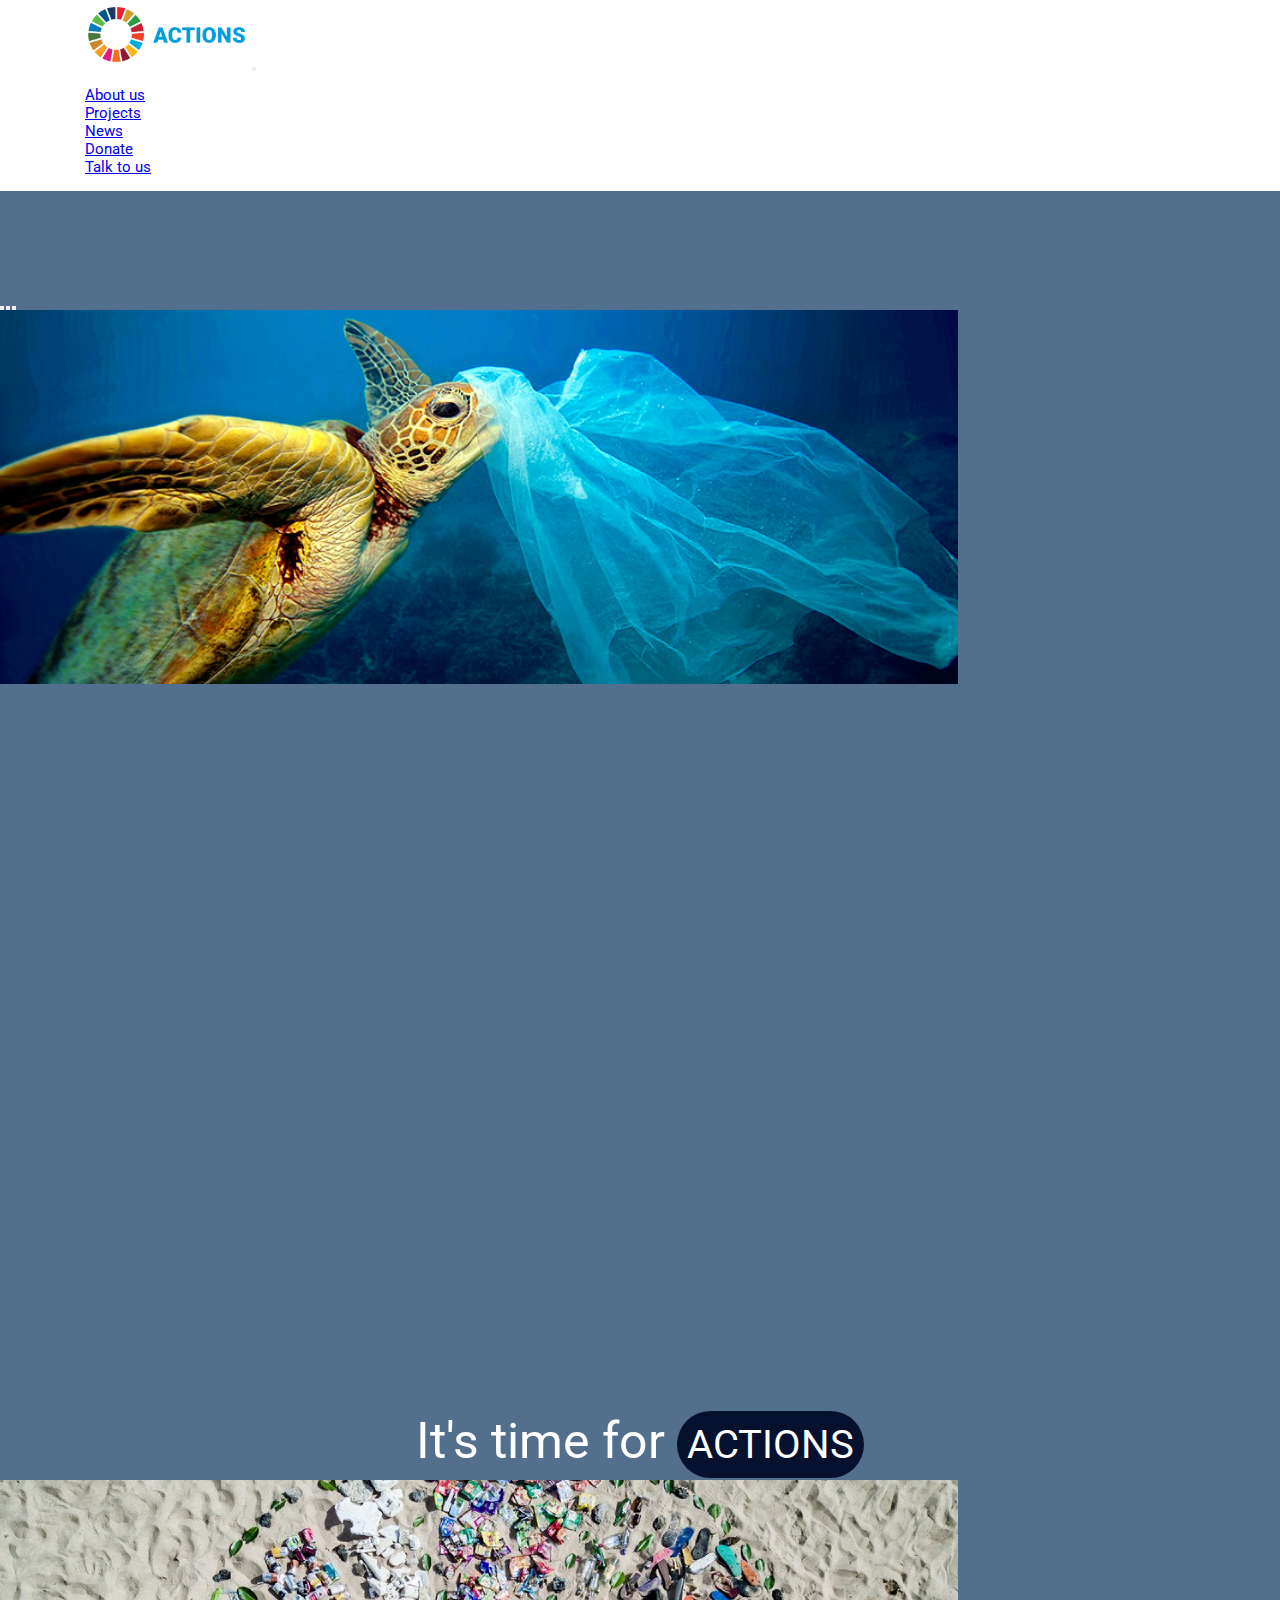
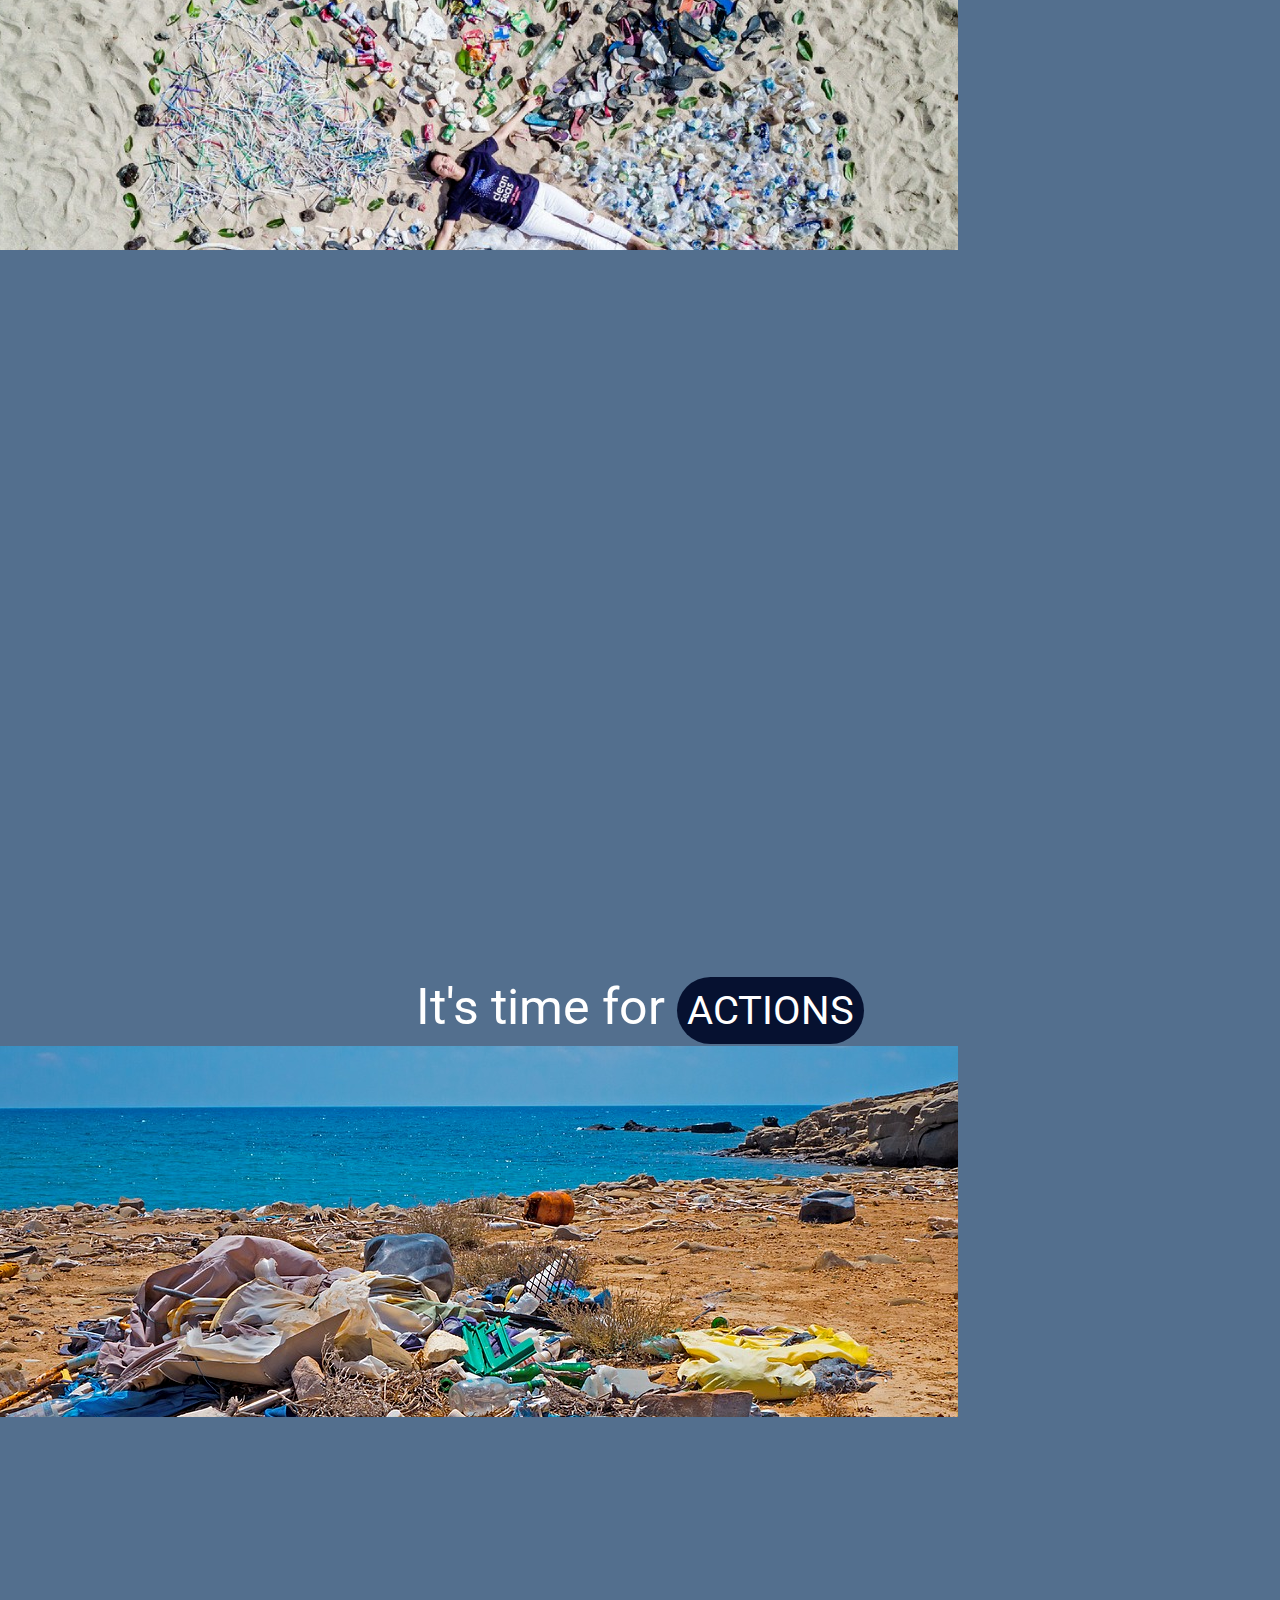
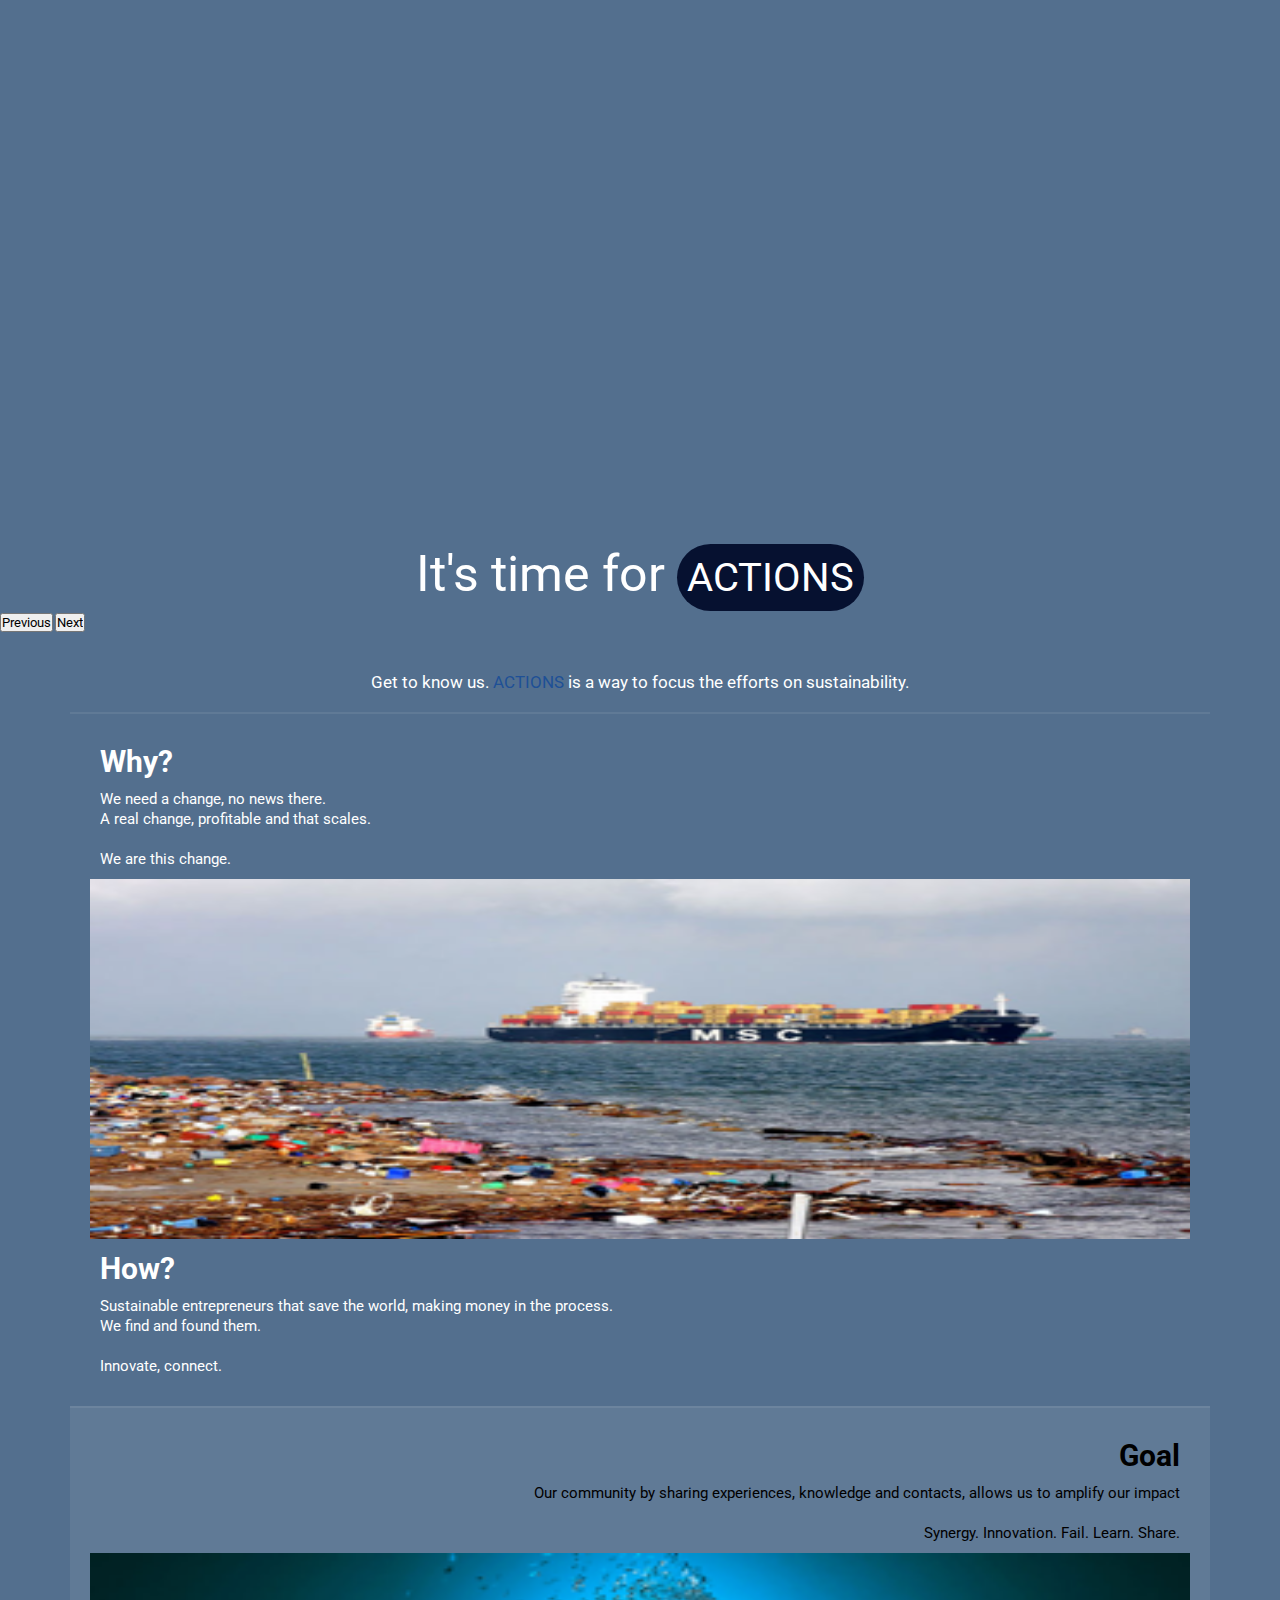
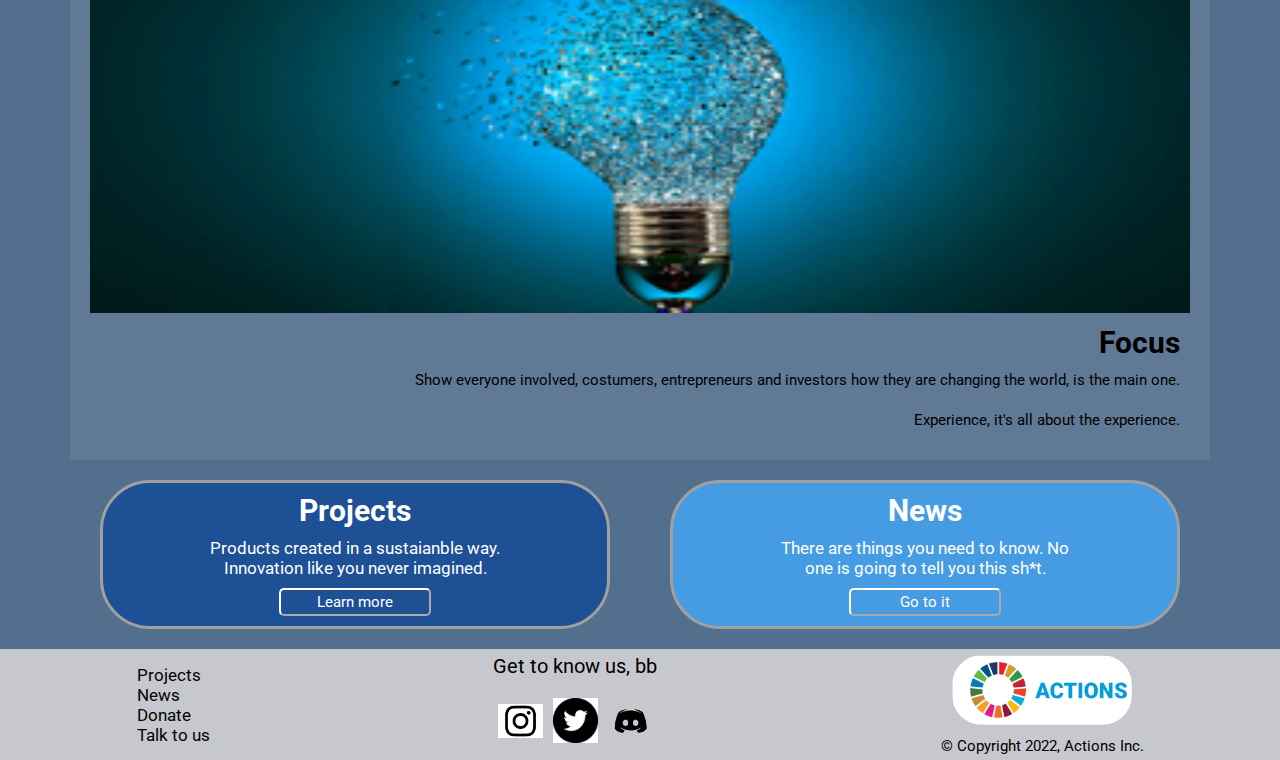
==== commit 17eecc28: "General redisign" ====
--- a/index.html
+++ b/index.html
@@ -20,8 +20,9 @@
 
 <body class="homeGrid">
   <!-- Botonera -->
+
   <nav class="navbar navbar-expand-sm navbar-light fixed-top botonera">
-    <div class="container-fluid">
+    <div class="container botonera-desc">
       <a class="navbar-brand" href="index.html"><img class="botonera__logo" src="img/logo-actions.png"
           alt="Actions logo"></a>
       <button class="navbar-toggler m-3" type="button" data-bs-toggle="collapse" data-bs-target="#navbarNav"
@@ -49,13 +50,14 @@
       </div>
     </div>
   </nav>
+
   <!-- Home -->
   <main class="homeContent">
 
     <section class="sectionHome">
       <!-- Carousel -->
       <section id="carouselExampleCaptions" class="carousel slide" data-bs-ride="carousel">
-        
+
         <div class="carousel-indicators">
           <button type="button" data-bs-target="#carouselExampleCaptions" data-bs-slide-to="0" class="active"
             aria-current="true" aria-label="Slide 1"></button>
@@ -64,49 +66,50 @@
           <button type="button" data-bs-target="#carouselExampleCaptions" data-bs-slide-to="2"
             aria-label="Slide 3"></button>
         </div>
-        
+
         <div class="carousel-inner">
           <div class=" active carousel-item">
-            <img src="img/carousel-1.png" class="d-block w-100" alt="portada">
+            <img src="img/carousel1.png" class="d-block w-100" alt="portada">
             <div class="carousel-caption d-md-block">
               <p class="text-carousel">It's time for <span>actions</span></p>
             </div>
           </div>
           <div class="carousel-item">
-            <img src="img/carousel-2.png" class="d-block w-100" alt="portada1">
+            <img src="img/carousel2.png" class="d-block w-100" alt="portada1">
             <div class="carousel-caption d-md-block">
               <p class="text-carousel">It's time for <span>actions</span></p>
             </div>
           </div>
           <div class="carousel-item">
-            <img src="img/carousel-3.png" class="d-block w-100" alt="portada2">
+            <img src="img/carousel3.png" class="d-block w-100" alt="portada2">
             <div class="carousel-caption d-md-block">
               <p class="text-carousel">It's time for <span>actions</span></p>
             </div>
           </div>
         </div>
-        
+
         <button class="carousel-control-prev" type="button" data-bs-target="#carouselExampleCaptions"
           data-bs-slide="prev">
           <span class="carousel-control-prev-icon" aria-hidden="true"></span>
           <span class="visually-hidden">Previous</span>
         </button>
-        
+
         <button class="carousel-control-next" type="button" data-bs-target="#carouselExampleCaptions"
           data-bs-slide="next">
           <span class="carousel-control-next-icon" aria-hidden="true"></span>
           <span class="visually-hidden">Next</span>
         </button>
-      
+
       </section>
 
     </section>
     <!-- seccion about us -->
     <section class="sectionAboutUs" id="aboutUs">
 
-      <p class="aboutUs__text--xl">Get to know us. <span>actions</span> is a way to focus the efforts on sustainability.</p>
-
-      <div class="conteiner">
+      <p class="aboutUs__text--xl">Get to know us. <span>actions</span> is a way to focus the efforts on sustainability.
+      </p>
+
+      <div class="conteiner tarjetas">
 
         <div class="row">
 
@@ -122,10 +125,10 @@
 
             <img src="img/watercontamination-actions.png" alt="Water contamination">
 
-            <div class= m-1>
+            <div class=m-1>
               <h2 class="aboutUs__title">How?</h2>
-              <p class="aboutUs__text">Sustainable entrepreneurs that save 
-                the world, making money in the process. <br> 
+              <p class="aboutUs__text">Sustainable entrepreneurs that save
+                the world, making money in the process. <br>
                 We find and found them.<br>
                 <br>
                 Innovate, connect.</p>
@@ -135,9 +138,10 @@
 
           <div class="col-md-6 col-sm-12 aboutUs__card">
 
-            <div class= "m-1">
+            <div class="m-1">
               <h2 class="aboutUs__title">Goal</h2>
-              <p class="aboutUs__text">Our community by sharing experiences, knowledge and contacts, allows us to amplify our impact<br>
+              <p class="aboutUs__text">Our community by sharing experiences, knowledge and contacts, allows us to
+                amplify our impact<br>
                 <br>
                 Synergy. Innovation. Fail. Learn. Share.</p>
             </div>
@@ -146,10 +150,11 @@
 
             <div class="m-1">
               <h2 class="aboutUs__title">Focus</h2>
-              <p class="aboutUs__text">Show everyone involved, costumers, entrepreneurs and investors how they are changing the world, is the main one.<br>
+              <p class="aboutUs__text">Show everyone involved, costumers, entrepreneurs and investors how they are
+                changing the world, is the main one.<br>
                 <br>
                 Experience, it's all about the experience.
-                </p>
+              </p>
             </div>
 
           </div>
@@ -159,23 +164,25 @@
     </section>
   </main>
   <!-- ProjectsAdd -->
-  <div class="projectsAdd">
-    <h2>Projects</h2>
-    <p>Products created in a sustaianble way. <br>
-      Innovation like you never imagined.
-    </p>
-    <a href="views/projects.html"><button class="buttonAdd">Learn more</button></a>
-  </div>
-  <!-- NewsAdd -->
-  <div class="newsAdd">
-    <h2>News</h2>
-    <p>
-      There are things you need to know. <br> 
-      No one is going to tell you this sh*t.
-    </p>
-    <a href="views/news.html">
-      <button class="buttonAdd">Go to it</button></a>
-  </div>
+
+    <div class="projectsAdd">
+      <h2>Projects</h2>
+      <p>Products created in a sustaianble way. 
+        Innovation like you never imagined.
+      </p>
+      <a href="views/projects.html"><button class="buttonAdd">Learn more</button></a>
+    </div>
+    <!-- NewsAdd -->
+    <div class="newsAdd">
+      <h2>News</h2>
+      <p>
+        There are things you need to know.
+        No one is going to tell you this sh*t.
+      </p>
+      <a href="views/news.html">
+        <button class="buttonAdd">Go to it</button></a>
+    </div>
+
   <!-- footer -->
   <footer class="conteiner pie">
 
@@ -216,7 +223,7 @@
       </div>
 
     </div>
-      
+
     <div class="col-md-3 col-sm-12">
 
       <!-- logo del footer -->
--- a/css/main.css
+++ b/css/main.css
@@ -14,7 +14,7 @@
   padding: 0.3rem;
   border-color: #FFFEFF;
   border-radius: 5px;
-  background-color: #E3FEFF;
+  background-color: #e3feff14;
   text-align: center;
   font-size: 1.5rem;
   text-decoration: none;
@@ -22,24 +22,28 @@
   transition: all 0.7s; }
   .projectsAdd a .buttonAdd:hover, .newsAdd a .buttonAdd:hover, .projectsGrid .projectsContent .projects__card .card .buttonCard:hover, .projectsGrid .donateAdd a .buttonAdd:hover, .donateGrid .donateContent .sectionDonation .sectionDonation__form .buttonForm:hover, .talkToUsGrid .talkToUsContent .sectionIdeas .sectionIdeas__form .buttonForm:hover, .talkToUsGrid .talkToUsContent .advisorContact .sectionAdvisor__form .buttonForm:hover {
     transform: scale(1.1);
-    background-color: #1E5096;
+    background-color: #e3feff14;
     color: white; }
 
 .botonera {
-  grid-area: botonera;
   background-color: #FFFEFF;
-  /* Logo Home */
-  /* Lista accesos */ }
-  .botonera .botonera__logo {
-    width: 18rem;
-    border: solid 2px whitesmoke; }
-  .botonera .botonera__lista {
-    margin: 0.5rem;
-    padding: 1rem; }
-    .botonera .botonera__lista a {
-      font-size: 1.5rem; }
+  grid-area: botonera; }
+  .botonera .botonera-desc {
+    max-width: 1140px;
+    margin: auto;
+    /* Logo Home */
+    /* border: solid 2px whitesmoke;*/
+    /* Lista accesos */ }
+    .botonera .botonera-desc .botonera__logo {
+      width: 18rem; }
+    .botonera .botonera-desc .botonera__lista {
+      margin: 0.5rem;
+      padding: 1rem; }
+      .botonera .botonera-desc .botonera__lista a {
+        font-size: 1.5rem; }
 
 .homeGrid {
+  background-color: #536f8e;
   width: 100vw;
   display: grid;
   grid-template-columns: 1fr;
@@ -53,35 +57,33 @@
     align-items: all;
     margin-top: 12vh; }
     .homeGrid .homeContent .sectionHome .carousel .carousel-inner {
-      height: 80vh; }
+      width: 100%; }
       .homeGrid .homeContent .sectionHome .carousel .carousel-inner img {
-        height: 80vh; }
-      .homeGrid .homeContent .sectionHome .carousel .carousel-inner .text-carousel {
-        margin-top: 80vh;
-        font-size: 5rem;
-        line-height: 7rem;
-        text-align: center;
-        color: white;
-        animation-name: textAlpha;
-        animation-duration: 3s; }
+        object-fit: cover; }
+    .homeGrid .homeContent .sectionHome .carousel .text-carousel {
+      margin-top: 80vh;
+      font-size: 5rem;
+      line-height: 7rem;
+      text-align: center;
+      color: white;
+      animation-name: textAlpha;
+      animation-duration: 3s; }
 
 @keyframes textAlpha {
   from {
     opacity: 0; }
   to {
     opacity: 1; } }
-        .homeGrid .homeContent .sectionHome .carousel .carousel-inner .text-carousel span {
-          text-transform: uppercase;
-          background-color: rgba(2, 12, 43, 0.95);
-          border-radius: 40rem;
-          font-size: 4rem;
-          padding: 1rem; }
+      .homeGrid .homeContent .sectionHome .carousel .text-carousel span {
+        text-transform: uppercase;
+        background-color: rgba(2, 12, 43, 0.95);
+        border-radius: 40rem;
+        font-size: 4rem;
+        padding: 1rem; }
     .homeGrid .homeContent .sectionAboutUs {
       padding-top: 2rem;
-      flex-wrap: wrap;
-      background-color: #469CE3; }
+      flex-wrap: wrap; }
       .homeGrid .homeContent .sectionAboutUs .aboutUs__text--xl {
-        border-top: solid 2px white;
         margin: 1rem;
         padding: 1rem;
         font-size: 1.7rem;
@@ -91,7 +93,11 @@
         .homeGrid .homeContent .sectionAboutUs .aboutUs__text--xl span {
           text-transform: uppercase;
           color: #1E5096; }
+      .homeGrid .homeContent .sectionAboutUs .tarjetas {
+        max-width: 1140px;
+        margin: auto; }
       .homeGrid .homeContent .sectionAboutUs .aboutUs__card {
+        border-top: 2px solid rgba(255, 255, 255, 0.0784314);
         padding: 2rem; }
         .homeGrid .homeContent .sectionAboutUs .aboutUs__card .aboutUs__title {
           font-size: 3rem;
@@ -111,7 +117,7 @@
           color: white;
           margin: 1rem; }
         .homeGrid .homeContent .sectionAboutUs .aboutUs__card:nth-child(2) {
-          background-color: #FFFEFF; }
+          background-color: rgba(255, 255, 255, 0.0784314); }
           .homeGrid .homeContent .sectionAboutUs .aboutUs__card:nth-child(2) .aboutUs__title {
             font-size: 3rem;
             line-height: auto;
@@ -131,6 +137,9 @@
 .projectsAdd {
   grid-area: projectsAdd;
   background-color: #1E5096;
+  margin: 2rem 3rem 2rem 10rem;
+  border: 3px solid #a29f9f;
+  border-radius: 50px;
   display: flex;
   flex-direction: column;
   justify-content: space-evenly;
@@ -142,26 +151,32 @@
     text-align: center;
     color: white; }
   .projectsAdd p {
-    margin: auto 1.5rem;
+    margin: auto 10rem;
+    text-align: center;
     font-size: 1.7rem;
     line-height: auto;
-    text-align: start;
+    text-align: center;
     color: white; }
   .projectsAdd a {
     width: 100%;
     text-decoration: none;
     display: flex;
     flex-direction: row;
-    justify-content: flex-end;
+    justify-content: center;
     align-items: center; }
     .projectsAdd a .buttonAdd {
       color: white;
       width: 30%;
       background-color: #1E5096; }
+      .projectsAdd a .buttonAdd:hover {
+        background-color: #c20de6; }
 
 .newsAdd {
   grid-area: newsAdd;
   background-color: #469CE3;
+  margin: 2rem 10rem 2rem 3rem;
+  border: 3px solid #a29f9f;
+  border-radius: 50px;
   display: flex;
   flex-direction: column;
   justify-content: space-evenly;
@@ -173,36 +188,38 @@
     text-align: center;
     color: white; }
   .newsAdd p {
-    margin: auto 2rem;
+    margin: auto 10rem;
     font-size: 1.7rem;
     line-height: auto;
-    text-align: start;
+    text-align: center;
     color: white; }
   .newsAdd a {
     width: 100%;
     text-decoration: none;
     display: flex;
     flex-direction: row;
-    justify-content: flex-end;
+    justify-content: center;
     align-items: center; }
     .newsAdd a .buttonAdd {
       width: 30%;
       background-color: #469CE3;
       color: white; }
       .newsAdd a .buttonAdd:hover {
-        background-color: #469CE3; }
+        background-color: #e1b35d; }
 
 /* Projects */
 .projectsGrid {
   width: 100vw;
+  background-image: url(../img/Fondo-4.jpg);
+  background-repeat: no-repeat;
+  background-size: cover;
   display: grid;
   grid-template-columns: 1fr;
   grid-template-rows: auto auto auto auto auto;
   grid-template-areas: "botonera" "projectsContent" "donateAdd" "newsAdd" "pie"; }
   .projectsGrid .projectsContent {
     grid-area: projectsContent;
-    padding-top: 10rem;
-    background-color: #5AC7FA; }
+    padding-top: 10rem; }
     .projectsGrid .projectsContent .projects__title--xl {
       margin: 2rem auto;
       padding: 1rem 2rem;
@@ -239,10 +256,6 @@
         flex-direction: column;
         justify-content: space-evenly;
         align-items: start; }
-        .projectsGrid .projectsContent .projects__card .card img {
-          transition: all 0.7s; }
-          .projectsGrid .projectsContent .projects__card .card img:hover {
-            transform: scale(0.95); }
         .projectsGrid .projectsContent .projects__card .card .card__title {
           font-size: 3rem;
           line-height: auto;
@@ -270,6 +283,9 @@
   .projectsGrid .donateAdd {
     background-color: #1E5096;
     grid-area: donateAdd;
+    margin: 2rem 3rem 2rem 10rem;
+    border: 3px solid #a29f9f;
+    border-radius: 50px;
     height: 30vh;
     display: flex;
     flex-direction: column;
@@ -282,22 +298,24 @@
       text-align: center;
       color: white; }
     .projectsGrid .donateAdd p {
-      margin: auto 1.5rem;
+      margin: auto 10rem;
       font-size: 1.7rem;
       line-height: auto;
-      text-align: start;
+      text-align: center;
       color: white; }
     .projectsGrid .donateAdd a {
       width: 100%;
       text-decoration: none;
       display: flex;
       flex-direction: row;
-      justify-content: flex-end;
+      justify-content: center;
       align-items: center; }
       .projectsGrid .donateAdd a .buttonAdd {
         color: white;
         width: 30%;
         background-color: #1E5096; }
+        .projectsGrid .donateAdd a .buttonAdd:hover {
+          background-color: #0ea90e; }
   @media (min-width: 768px) {
     .projectsGrid {
       grid-template-columns: repeat(2, 1fr);
@@ -307,6 +325,9 @@
 /*News*/
 .newsGrid {
   width: 100vw;
+  background-image: url(../img/Fondo-4.jpg);
+  background-repeat: no-repeat;
+  background-size: cover;
   display: grid;
   grid-template-columns: 1fr;
   grid-template-rows: auto auto auto auto auto;
@@ -314,8 +335,7 @@
   .newsGrid .newsContent {
     grid-area: newsContent;
     height: auto;
-    padding-top: 10rem;
-    background-color: #5AC7FA; }
+    padding-top: 10rem; }
     .newsGrid .newsContent .news__title--xl {
       padding: 1rem 3rem;
       animation-name: textAlpha;
@@ -339,10 +359,9 @@
       padding: 1rem; }
       .newsGrid .newsContent .news__box .articleNews {
         margin: 1rem 2rem;
-        border: solid 0.3rem #469CE3;
+        border: solid 0.3rem #1E5096;
         border-radius: 5px;
-        transition: all 0.7s;
-        background-color: #469CE3;
+        background-color: #1E5096;
         display: flex;
         flex-direction: column;
         justify-content: space-evenly;
@@ -353,15 +372,15 @@
             font-size: 2rem;
             line-height: auto;
             text-align: left;
-            color: #1E5096;
+            color: #d6d6d6;
             padding-bottom: 0.3rem;
-            border-bottom: solid 2px #1E5096;
+            border-bottom: solid 2px #FFFEFF;
             margin: 1rem; }
           .newsGrid .newsContent .news__box .articleNews a .article__text {
             font-size: 1.5rem;
             line-height: 2rem;
             text-align: left;
-            color: #1E5096;
+            color: #FFFEFF;
             margin: 1rem; }
           .newsGrid .newsContent .news__box .articleNews a .card-footer {
             text-decoration: none;
@@ -370,14 +389,12 @@
             text-align: left;
             color: white; }
         .newsGrid .newsContent .news__box .articleNews:hover {
-          transform: scale(1.015);
           border: solid 0.3rem #FFFEFF; }
           .newsGrid .newsContent .news__box .articleNews:hover .article__title {
             font-size: 2rem;
             line-height: auto;
             text-align: left;
-            color: #FFFEFF;
-            border-bottom: solid 2px #FFFEFF; }
+            color: #FFFEFF; }
           .newsGrid .newsContent .news__box .articleNews:hover .article__text {
             font-size: 1.5rem;
             line-height: 2rem;
@@ -389,9 +406,8 @@
         flex-direction: column;
         justify-content: space-evenly;
         align-items: center;
-        border: solid 0.3rem #469CE3;
+        border: solid 0.3rem #FFFEFF;
         border-radius: 5px;
-        transition: all 0.7s;
         margin-left: 2.3rem;
         margin-top: 1rem;
         margin-bottom: 1rem; }
@@ -401,21 +417,14 @@
           font-size: 1.5rem;
           line-height: auto;
           text-align: center;
-          color: #469CE3;
+          color: #FFFEFF;
           margin: 1rem; }
         .newsGrid .newsContent .news__box .cardNews p {
           font-size: 1.5rem;
           line-height: 2rem;
           text-align: center;
-          color: #469CE3;
+          color: #FFFEFF;
           margin: 0.5rem; }
-        .newsGrid .newsContent .news__box .cardNews:hover {
-          transform: scale(1.02);
-          border: solid 0.3rem #FFFEFF; }
-          .newsGrid .newsContent .news__box .cardNews:hover h2 {
-            color: #FFFEFF; }
-          .newsGrid .newsContent .news__box .cardNews:hover p {
-            color: #FFFEFF; }
         @media (min-width: 991px) {
           .newsGrid .newsContent .news__box .cardNews {
             margin-top: 7rem; } }
@@ -423,6 +432,9 @@
     grid-area: newsPodcast;
     width: 100%;
     background-color: #006090;
+    margin: 2rem 3rem 2rem 10rem;
+    border: 3px solid #a29f9f;
+    border-radius: 50px;
     display: flex;
     flex-direction: column;
     justify-content: center;
@@ -445,14 +457,16 @@
 /*Donate*/
 .donateGrid {
   width: 100vw;
+  background-image: url(../img/Fondo-4.jpg);
+  background-repeat: no-repeat;
+  background-size: cover;
   display: grid;
   grid-template-columns: 1fr;
   grid-template-rows: auto auto auto auto auto;
   grid-template-areas: "botonera" "donateContent" "projectsAdd" "newsAdd" "pie"; }
   .donateGrid .donateContent {
     grid-area: donateContent;
-    padding-top: 12rem;
-    background-color: #5AC7FA; }
+    padding-top: 12rem; }
     .donateGrid .donateContent .donate__title--xl {
       padding: 1rem 3rem;
       animation-name: textAlpha;
@@ -508,7 +522,7 @@
     .donateGrid .donateContent .sectionDonation .donate__quotes {
       justify-content: space-evenly; }
       .donateGrid .donateContent .sectionDonation .donate__quotes .cardDonate {
-        background-color: #E3FEFF;
+        background-color: #e3feff14;
         border-top-left-radius: 10px;
         border-top-right-radius: 10px;
         transition: all 0.7s;
@@ -542,24 +556,34 @@
 
 /*Talk to us*/
 .talkToUsGrid {
+  background-image: url(../img/Fondo-4.jpg);
+  background-repeat: no-repeat;
+  background-size: cover;
   display: grid;
   grid-template-columns: 1fr;
   grid-template-rows: auto auto auto auto auto;
   grid-template-areas: "botonera" "talkToUsContent" "projectsAdd" "newsAdd" "pie"; }
   .talkToUsGrid .talkToUsContent {
     margin-top: 11rem;
-    grid-area: talkToUsContent;
-    background-color: #5AC7FA; }
+    grid-area: talkToUsContent; }
     .talkToUsGrid .talkToUsContent .sectionTalkToUs .talkToUs__title--xl {
+      padding: 1rem 3rem;
+      animation-name: textAlpha;
+      animation-duration: 2s;
       font-size: 5rem;
       line-height: auto;
       text-align: center;
       color: white; }
     .talkToUsGrid .talkToUsContent .sectionTalkToUs .talkToUs__title--m {
-      font-size: 1.5rem;
-      line-height: auto;
-      text-align: center;
-      color: white; }
+      font-size: 1.7rem;
+      line-height: auto;
+      text-align: center;
+      color: white;
+      border-top: solid 2px white;
+      margin: 1rem;
+      padding: 1rem; }
+      .talkToUsGrid .talkToUsContent .sectionTalkToUs .talkToUs__title--m span {
+        color: #1E5096; }
     .talkToUsGrid .talkToUsContent .sectionTalkToUs iframe {
       width: 80%; }
     .talkToUsGrid .talkToUsContent .sectionIdeas .sectionIdeas__title--xl {
@@ -573,7 +597,12 @@
       font-size: 1.7rem;
       line-height: auto;
       text-align: center;
-      color: white; }
+      color: white;
+      border-bottom: solid 2px white;
+      margin: 1rem;
+      padding: 1rem; }
+      .talkToUsGrid .talkToUsContent .sectionIdeas .sectionIdeas__text--xl span {
+        color: #1E5096; }
     .talkToUsGrid .talkToUsContent .sectionIdeas .sectionIdeas__form {
       width: 80%;
       margin: 3rem;
@@ -600,44 +629,66 @@
           transform: scale(1.2);
           background-color: #1E5096;
           color: white; }
-    .talkToUsGrid .talkToUsContent .advisorContact {
-      background-color: #5AC7FA; }
-      .talkToUsGrid .talkToUsContent .advisorContact .advisorContact__title--xl {
-        font-size: 5rem;
+    .talkToUsGrid .talkToUsContent .sectionIdeas .cardTalkToUs {
+      border-radius: 10px;
+      transition: all 0.7s;
+      font-size: 1.5rem;
+      line-height: auto;
+      text-align: center;
+      color: black; }
+      .talkToUsGrid .talkToUsContent .sectionIdeas .cardTalkToUs .card__title {
+        font-size: 2rem;
         line-height: auto;
         text-align: center;
-        color: white; }
-      .talkToUsGrid .talkToUsContent .advisorContact .advisorContact__title--m {
+        color: #FFFEFF; }
+      .talkToUsGrid .talkToUsContent .sectionIdeas .cardTalkToUs .card__text {
         font-size: 1.5rem;
         line-height: auto;
         text-align: center;
+        color: #FFFEFF; }
+      .talkToUsGrid .talkToUsContent .sectionIdeas .cardTalkToUs:hover {
+        transform: scale(1.01); }
+    .talkToUsGrid .talkToUsContent .advisorContact .advisorContact__title--xl {
+      font-size: 5rem;
+      line-height: auto;
+      text-align: center;
+      color: white; }
+    .talkToUsGrid .talkToUsContent .advisorContact .advisorContact__text {
+      font-size: 1.7rem;
+      line-height: auto;
+      text-align: center;
+      color: white;
+      border-bottom: solid 2px white;
+      margin: 1rem;
+      padding: 1rem; }
+      .talkToUsGrid .talkToUsContent .advisorContact .advisorContact__text span {
+        color: #1E5096; }
+    .talkToUsGrid .talkToUsContent .advisorContact .sectionAdvisor__form {
+      width: 80%;
+      margin: 3rem;
+      padding: 1rem;
+      background-color: #1E5096;
+      border: solid 3px white;
+      display: flex;
+      flex-direction: column;
+      justify-content: space-around;
+      align-items: all; }
+      .talkToUsGrid .talkToUsContent .advisorContact .sectionAdvisor__form legend {
+        color: brown; }
+      .talkToUsGrid .talkToUsContent .advisorContact .sectionAdvisor__form label {
+        font-size: 1.5rem;
+        line-height: auto;
+        text-align: left;
         color: white; }
-      .talkToUsGrid .talkToUsContent .advisorContact .sectionAdvisor__form {
-        width: 80%;
-        margin: 3rem;
-        padding: 1rem;
-        background-color: #1E5096;
-        border: solid 3px white;
-        display: flex;
-        flex-direction: column;
-        justify-content: space-around;
-        align-items: all; }
-        .talkToUsGrid .talkToUsContent .advisorContact .sectionAdvisor__form legend {
-          color: brown; }
-        .talkToUsGrid .talkToUsContent .advisorContact .sectionAdvisor__form label {
-          font-size: 1.5rem;
-          line-height: auto;
-          text-align: left;
+      .talkToUsGrid .talkToUsContent .advisorContact .sectionAdvisor__form .buttonForm {
+        background-color: whitesmoke;
+        color: black;
+        margin: 1rem;
+        transition: all 0.7s; }
+        .talkToUsGrid .talkToUsContent .advisorContact .sectionAdvisor__form .buttonForm:hover {
+          transform: scale(1.2);
+          background-color: #1E5096;
           color: white; }
-        .talkToUsGrid .talkToUsContent .advisorContact .sectionAdvisor__form .buttonForm {
-          background-color: whitesmoke;
-          color: black;
-          margin: 1rem;
-          transition: all 0.7s; }
-          .talkToUsGrid .talkToUsContent .advisorContact .sectionAdvisor__form .buttonForm:hover {
-            transform: scale(1.2);
-            background-color: #1E5096;
-            color: white; }
   @media (min-width: 768px) {
     .talkToUsGrid {
       grid-template-columns: repeat(2, 1fr);
@@ -647,7 +698,7 @@
 /*Footer*/
 .pie {
   grid-area: pie;
-  background-color: #FFFEFF; }
+  background-color: rgba(222, 218, 218, 0.835); }
   .pie .pie__nav a {
     font-size: 1.7rem;
     line-height: auto;
@@ -666,8 +717,8 @@
     justify-content: space-around;
     align-items: center; }
     .pie .pie__logo img {
-      border: solid 2px whitesmoke;
-      width: 18rem; }
+      width: 18rem;
+      border-radius: 30px; }
   .pie .pie__icon {
     display: flex;
     flex-direction: row;
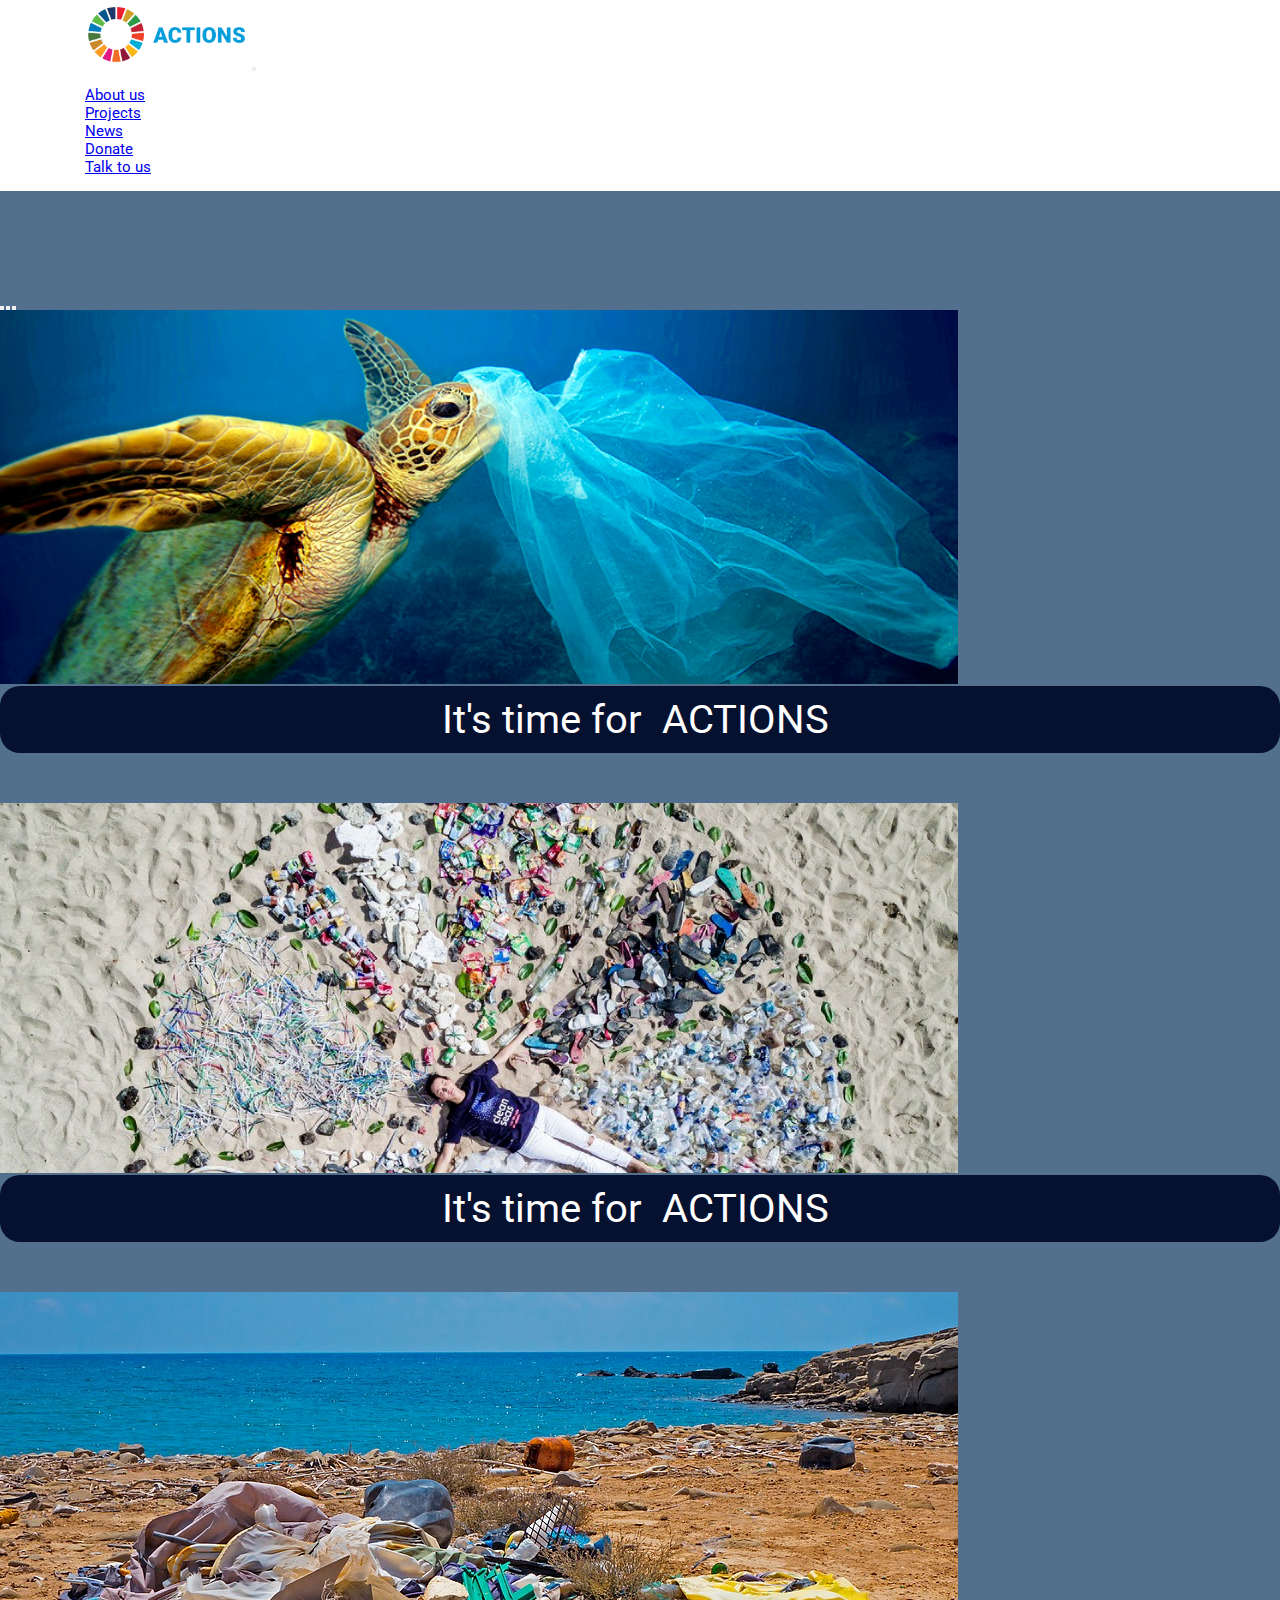
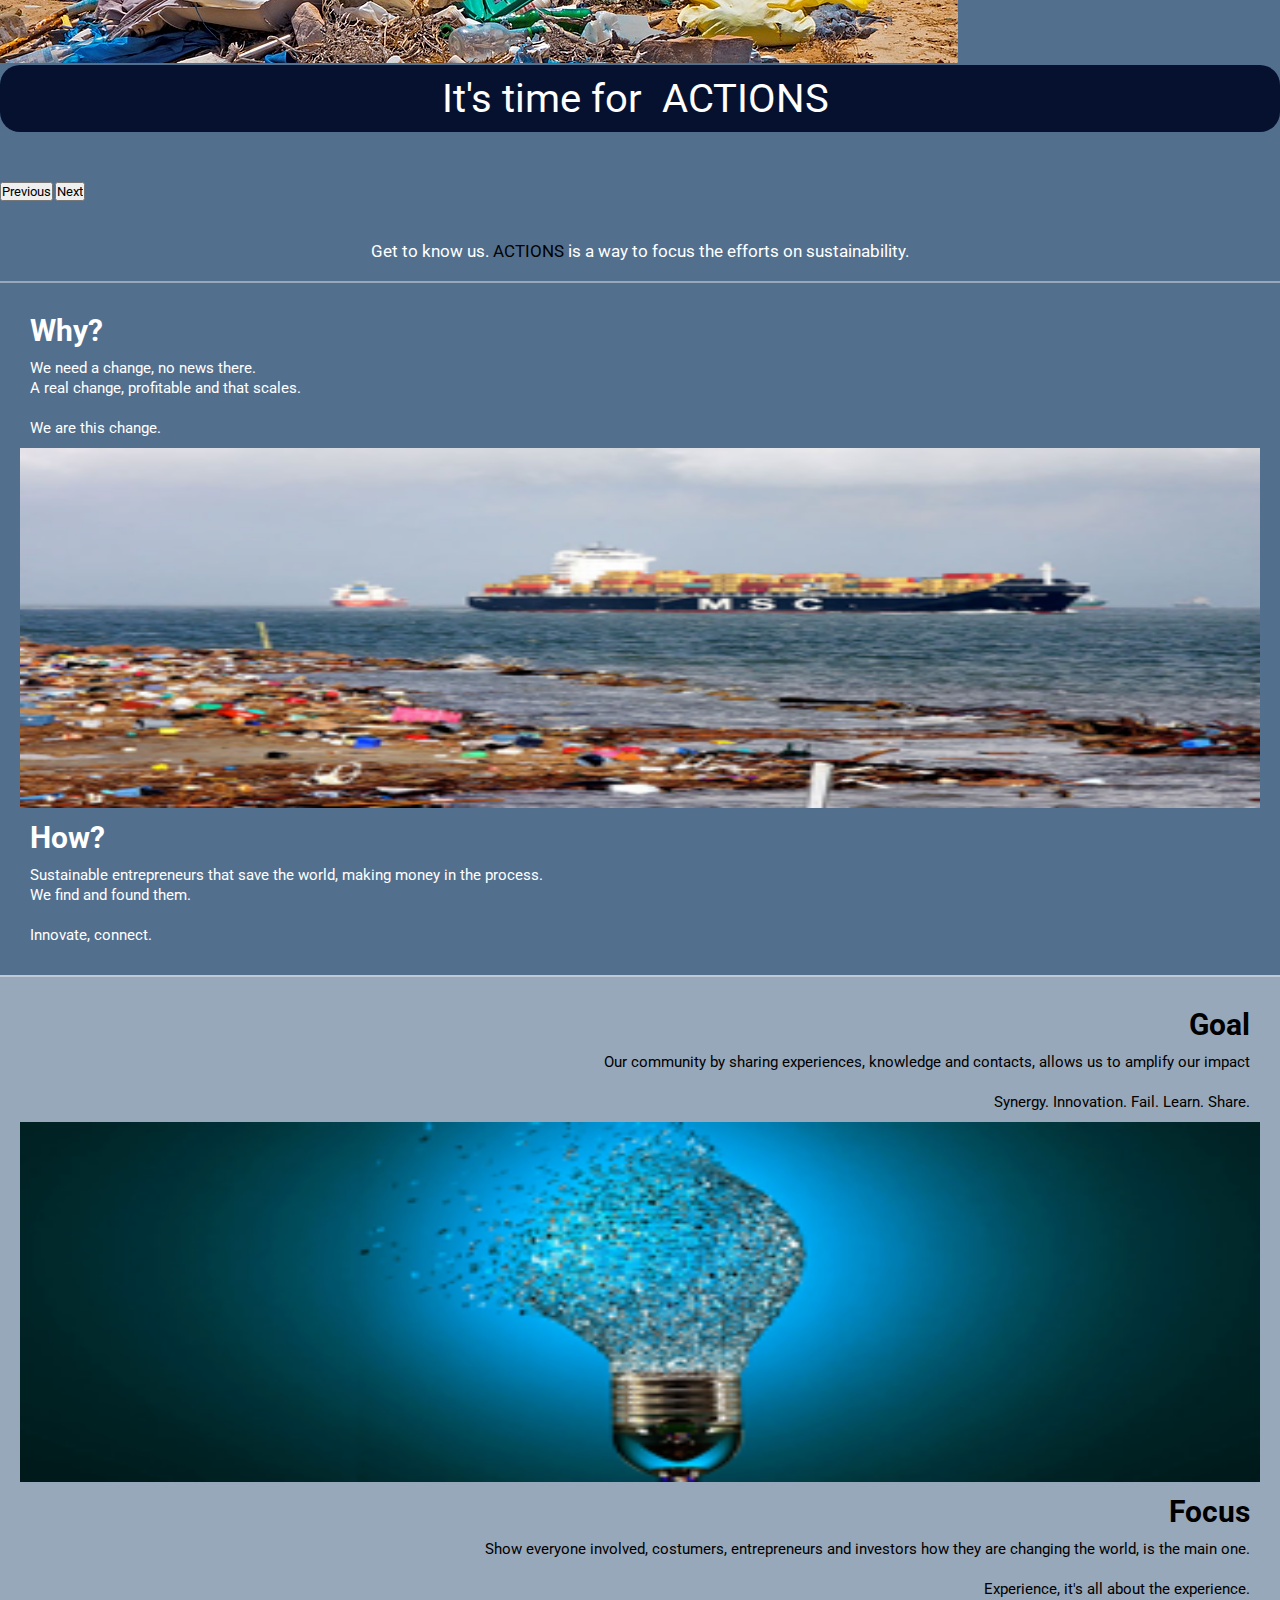
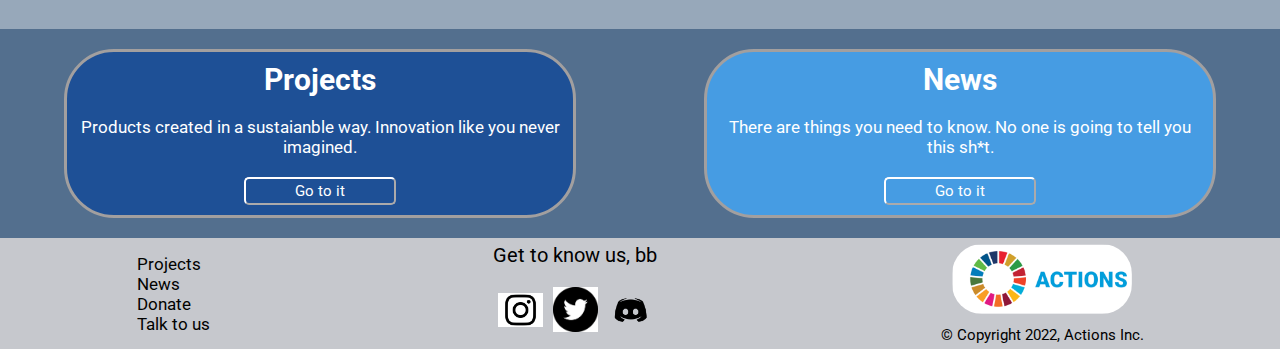
==== commit 9d9725a9: "Adds responsive" ====
--- a/index.html
+++ b/index.html
@@ -109,7 +109,7 @@
       <p class="aboutUs__text--xl">Get to know us. <span>actions</span> is a way to focus the efforts on sustainability.
       </p>
 
-      <div class="conteiner tarjetas">
+      <div class="conteiner m-5">
 
         <div class="row">
 
@@ -170,7 +170,7 @@
       <p>Products created in a sustaianble way. 
         Innovation like you never imagined.
       </p>
-      <a href="views/projects.html"><button class="buttonAdd">Learn more</button></a>
+      <a href="views/projects.html"><button class="buttonAdd">Go to it</button></a>
     </div>
     <!-- NewsAdd -->
     <div class="newsAdd">
--- a/css/main.css
+++ b/css/main.css
@@ -14,7 +14,7 @@
   padding: 0.3rem;
   border-color: #FFFEFF;
   border-radius: 5px;
-  background-color: #e3feff14;
+  background-color: rgba(179, 208, 211, 0.398);
   text-align: center;
   font-size: 1.5rem;
   text-decoration: none;
@@ -22,7 +22,7 @@
   transition: all 0.7s; }
   .projectsAdd a .buttonAdd:hover, .newsAdd a .buttonAdd:hover, .projectsGrid .projectsContent .projects__card .card .buttonCard:hover, .projectsGrid .donateAdd a .buttonAdd:hover, .donateGrid .donateContent .sectionDonation .sectionDonation__form .buttonForm:hover, .talkToUsGrid .talkToUsContent .sectionIdeas .sectionIdeas__form .buttonForm:hover, .talkToUsGrid .talkToUsContent .advisorContact .sectionAdvisor__form .buttonForm:hover {
     transform: scale(1.1);
-    background-color: #e3feff14;
+    background-color: rgba(179, 208, 211, 0.398);
     color: white; }
 
 .botonera {
@@ -56,16 +56,15 @@
     justify-content: center;
     align-items: all;
     margin-top: 12vh; }
-    .homeGrid .homeContent .sectionHome .carousel .carousel-inner {
-      width: 100%; }
-      .homeGrid .homeContent .sectionHome .carousel .carousel-inner img {
-        object-fit: cover; }
     .homeGrid .homeContent .sectionHome .carousel .text-carousel {
-      margin-top: 80vh;
-      font-size: 5rem;
-      line-height: 7rem;
+      font-size: 4rem;
+      line-height: "";
       text-align: center;
       color: white;
+      background-color: rgba(2, 12, 43, 0.95);
+      margin-bottom: 5rem;
+      padding: 1rem;
+      border-radius: 20px;
       animation-name: textAlpha;
       animation-duration: 3s; }
 
@@ -76,13 +75,9 @@
     opacity: 1; } }
       .homeGrid .homeContent .sectionHome .carousel .text-carousel span {
         text-transform: uppercase;
-        background-color: rgba(2, 12, 43, 0.95);
-        border-radius: 40rem;
-        font-size: 4rem;
         padding: 1rem; }
     .homeGrid .homeContent .sectionAboutUs {
-      padding-top: 2rem;
-      flex-wrap: wrap; }
+      padding-top: 2rem; }
       .homeGrid .homeContent .sectionAboutUs .aboutUs__text--xl {
         margin: 1rem;
         padding: 1rem;
@@ -92,12 +87,9 @@
         color: white; }
         .homeGrid .homeContent .sectionAboutUs .aboutUs__text--xl span {
           text-transform: uppercase;
-          color: #1E5096; }
-      .homeGrid .homeContent .sectionAboutUs .tarjetas {
-        max-width: 1140px;
-        margin: auto; }
+          color: #020301; }
       .homeGrid .homeContent .sectionAboutUs .aboutUs__card {
-        border-top: 2px solid rgba(255, 255, 255, 0.0784314);
+        border-top: 2px solid rgba(255, 255, 255, 0.398);
         padding: 2rem; }
         .homeGrid .homeContent .sectionAboutUs .aboutUs__card .aboutUs__title {
           font-size: 3rem;
@@ -117,7 +109,7 @@
           color: white;
           margin: 1rem; }
         .homeGrid .homeContent .sectionAboutUs .aboutUs__card:nth-child(2) {
-          background-color: rgba(255, 255, 255, 0.0784314); }
+          background-color: rgba(255, 255, 255, 0.398); }
           .homeGrid .homeContent .sectionAboutUs .aboutUs__card:nth-child(2) .aboutUs__title {
             font-size: 3rem;
             line-height: auto;
@@ -137,12 +129,13 @@
 .projectsAdd {
   grid-area: projectsAdd;
   background-color: #1E5096;
-  margin: 2rem 3rem 2rem 10rem;
+  margin: 2rem 15% 2rem 10%;
+  width: 80%;
   border: 3px solid #a29f9f;
   border-radius: 50px;
   display: flex;
   flex-direction: column;
-  justify-content: space-evenly;
+  justify-content: "";
   align-items: center; }
   .projectsAdd h2 {
     padding: 1rem;
@@ -151,8 +144,7 @@
     text-align: center;
     color: white; }
   .projectsAdd p {
-    margin: auto 10rem;
-    text-align: center;
+    padding: 1rem;
     font-size: 1.7rem;
     line-height: auto;
     text-align: center;
@@ -174,12 +166,14 @@
 .newsAdd {
   grid-area: newsAdd;
   background-color: #469CE3;
-  margin: 2rem 10rem 2rem 3rem;
+  margin: 2rem;
+  margin: 2rem 15% 2rem 10%;
   border: 3px solid #a29f9f;
   border-radius: 50px;
+  width: 80%;
   display: flex;
   flex-direction: column;
-  justify-content: space-evenly;
+  justify-content: center;
   align-items: center; }
   .newsAdd h2 {
     padding: 1rem;
@@ -188,7 +182,7 @@
     text-align: center;
     color: white; }
   .newsAdd p {
-    margin: auto 10rem;
+    padding: 1rem;
     font-size: 1.7rem;
     line-height: auto;
     text-align: center;
@@ -283,10 +277,10 @@
   .projectsGrid .donateAdd {
     background-color: #1E5096;
     grid-area: donateAdd;
-    margin: 2rem 3rem 2rem 10rem;
+    margin: 2rem 15% 2rem 10%;
+    width: 80%;
     border: 3px solid #a29f9f;
     border-radius: 50px;
-    height: 30vh;
     display: flex;
     flex-direction: column;
     justify-content: space-evenly;
@@ -298,7 +292,7 @@
       text-align: center;
       color: white; }
     .projectsGrid .donateAdd p {
-      margin: auto 10rem;
+      padding: 1rem;
       font-size: 1.7rem;
       line-height: auto;
       text-align: center;
@@ -334,7 +328,6 @@
   grid-template-areas: "botonera" "newsContent" "newsPodcast" "projectsAdd" "pie"; }
   .newsGrid .newsContent {
     grid-area: newsContent;
-    height: auto;
     padding-top: 10rem; }
     .newsGrid .newsContent .news__title--xl {
       padding: 1rem 3rem;
@@ -401,11 +394,11 @@
             text-align: left;
             color: #FFFEFF; }
       .newsGrid .newsContent .news__box .cardNews {
-        width: 85%;
         display: flex;
         flex-direction: column;
         justify-content: space-evenly;
         align-items: center;
+        width: 85%;
         border: solid 0.3rem #FFFEFF;
         border-radius: 5px;
         margin-left: 2.3rem;
@@ -414,13 +407,13 @@
         .newsGrid .newsContent .news__box .cardNews img {
           width: 100%; }
         .newsGrid .newsContent .news__box .cardNews h2 {
-          font-size: 1.5rem;
+          font-size: 2rem;
           line-height: auto;
           text-align: center;
           color: #FFFEFF;
-          margin: 1rem; }
+          margin: 0.5rem; }
         .newsGrid .newsContent .news__box .cardNews p {
-          font-size: 1.5rem;
+          font-size: 1.7rem;
           line-height: 2rem;
           text-align: center;
           color: #FFFEFF;
@@ -430,18 +423,17 @@
             margin-top: 7rem; } }
   .newsGrid .newsPodcast {
     grid-area: newsPodcast;
-    width: 100%;
+    width: 80%;
     background-color: #006090;
-    margin: 2rem 3rem 2rem 10rem;
+    margin: 2rem 15% 2rem 10%;
     border: 3px solid #a29f9f;
     border-radius: 50px;
     display: flex;
     flex-direction: column;
     justify-content: center;
-    align-items: center;
-    height: auto; }
+    align-items: center; }
     .newsGrid .newsPodcast iframe {
-      width: 100%; }
+      object-fit: fill; }
     .newsGrid .newsPodcast .podcast__title {
       font-size: 3rem;
       line-height: auto;
@@ -499,7 +491,7 @@
         font-size: 1.7rem; }
         .donateGrid .donateContent .sectionDonation .sectionDonation__form fieldset legend {
           font-size: 1.7rem;
-          color: #5AC7FA;
+          color: rgba(103, 212, 222, 0.9);
           margin-left: 2rem; }
         .donateGrid .donateContent .sectionDonation .sectionDonation__form fieldset label {
           padding: 2px; }
@@ -522,7 +514,7 @@
     .donateGrid .donateContent .sectionDonation .donate__quotes {
       justify-content: space-evenly; }
       .donateGrid .donateContent .sectionDonation .donate__quotes .cardDonate {
-        background-color: #e3feff14;
+        background-color: rgba(179, 208, 211, 0.398);
         border-top-left-radius: 10px;
         border-top-right-radius: 10px;
         transition: all 0.7s;
@@ -534,17 +526,17 @@
           font-size: 2rem;
           line-height: auto;
           text-align: start;
-          color: #469CE3; }
+          color: #1E5096; }
         .donateGrid .donateContent .sectionDonation .donate__quotes .cardDonate .card__text {
-          font-size: 1.5rem;
+          font-size: 1.7rem;
           line-height: auto;
           text-align: start;
-          color: #469CE3; }
+          color: #1E5096; }
           .donateGrid .donateContent .sectionDonation .donate__quotes .cardDonate .card__text footer {
-            font-size: 1rem;
+            font-size: 1.5rem;
             line-height: auto;
             text-align: start;
-            color: #469CE3;
+            color: #1E5096;
             margin-left: 7rem; }
         .donateGrid .donateContent .sectionDonation .donate__quotes .cardDonate:hover {
           transform: scale(1.01); }
@@ -699,12 +691,15 @@
 .pie {
   grid-area: pie;
   background-color: rgba(222, 218, 218, 0.835); }
-  .pie .pie__nav a {
-    font-size: 1.7rem;
-    line-height: auto;
-    text-align: center;
-    color: #020301;
-    text-decoration: none; }
+  .pie .pie__nav {
+    margin-top: 1rem;
+    margin-bottom: 1rem; }
+    .pie .pie__nav a {
+      font-size: 1.7rem;
+      line-height: auto;
+      text-align: center;
+      color: #020301;
+      text-decoration: none; }
   .pie .pie__title {
     font-size: 2rem;
     line-height: auto;
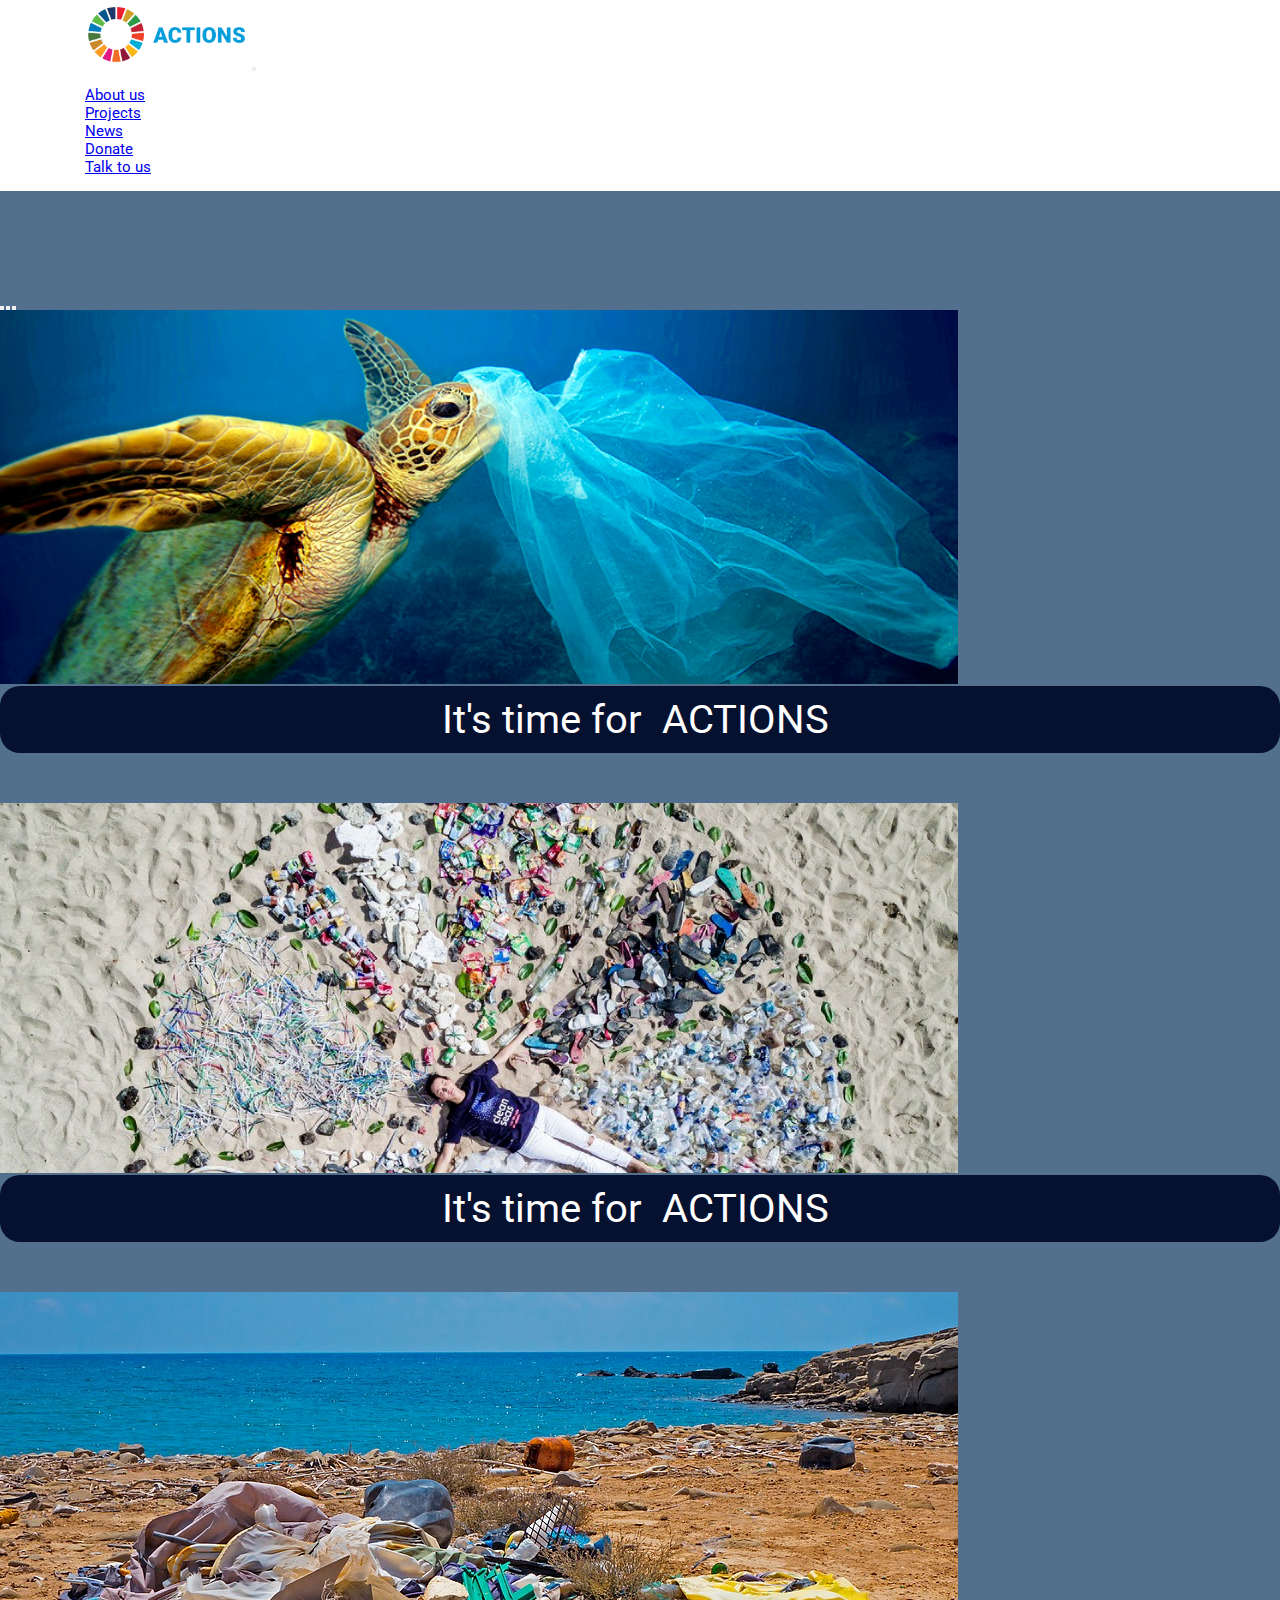
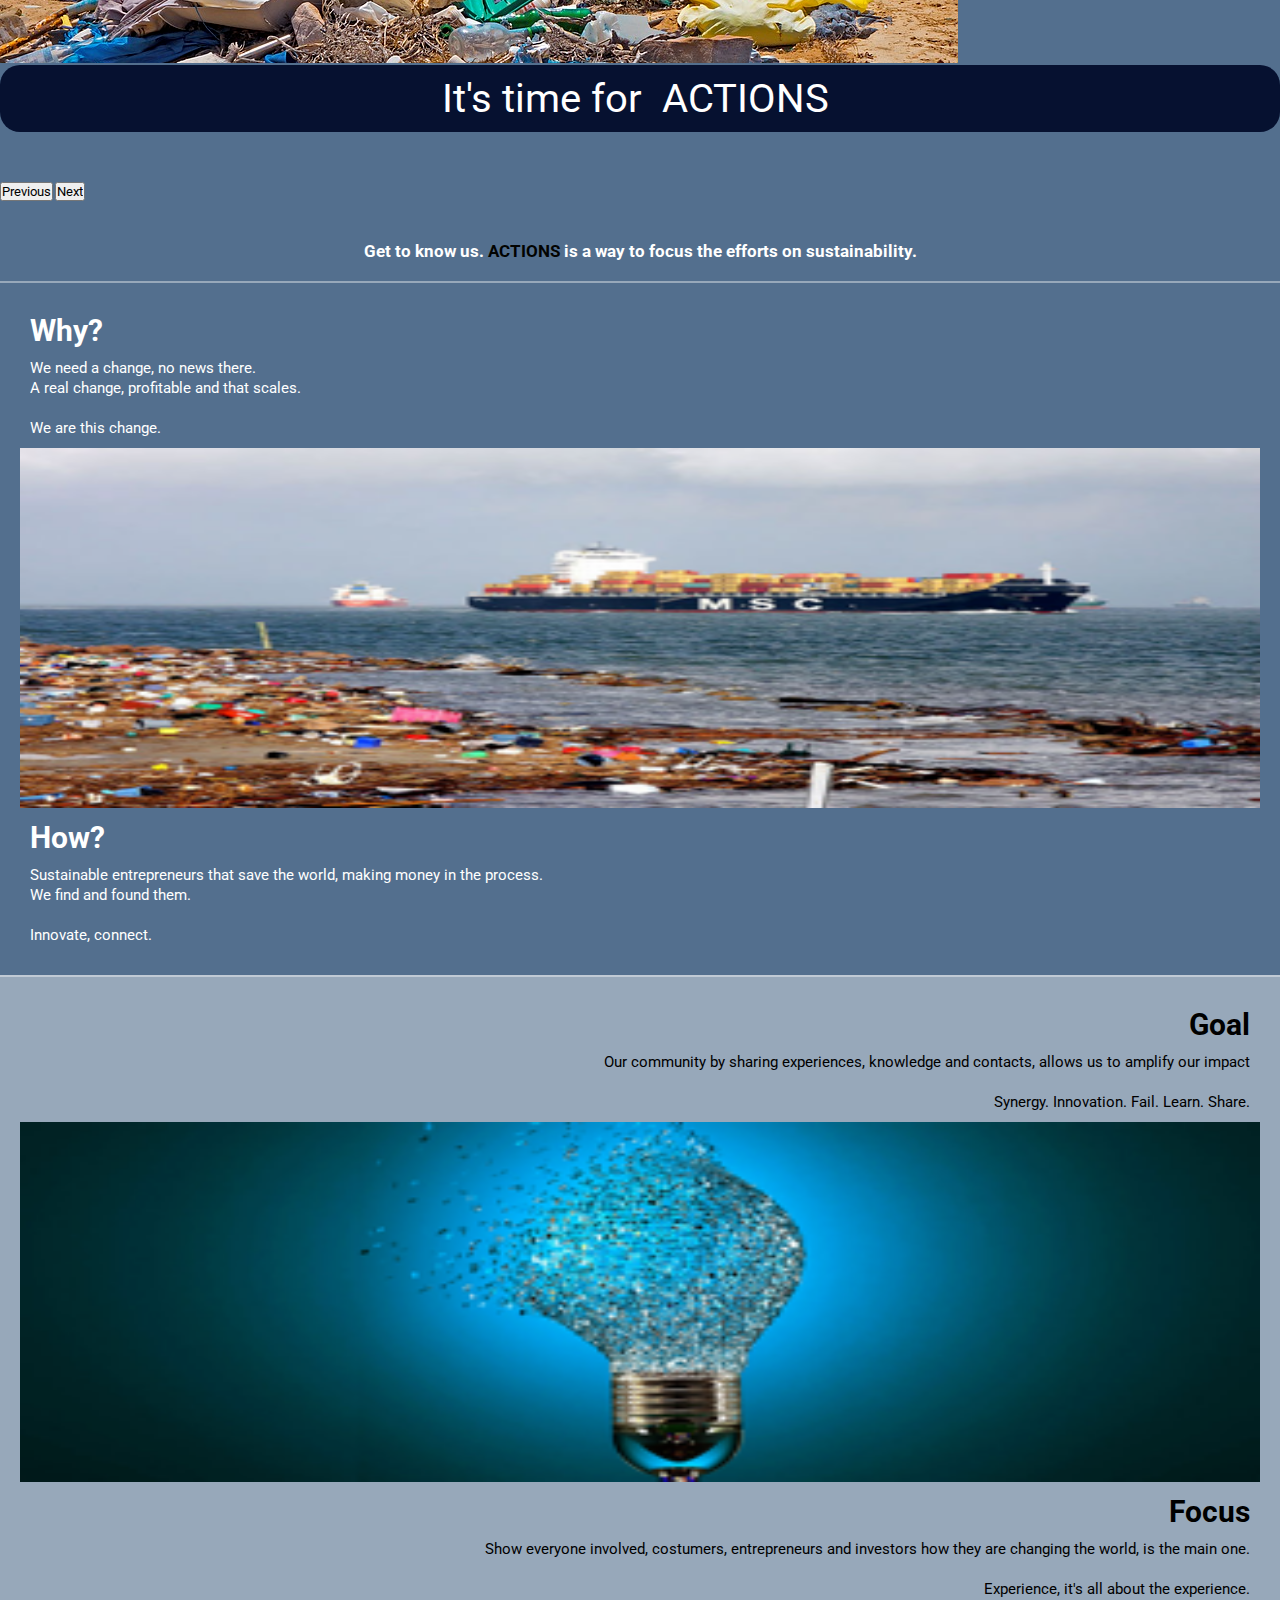
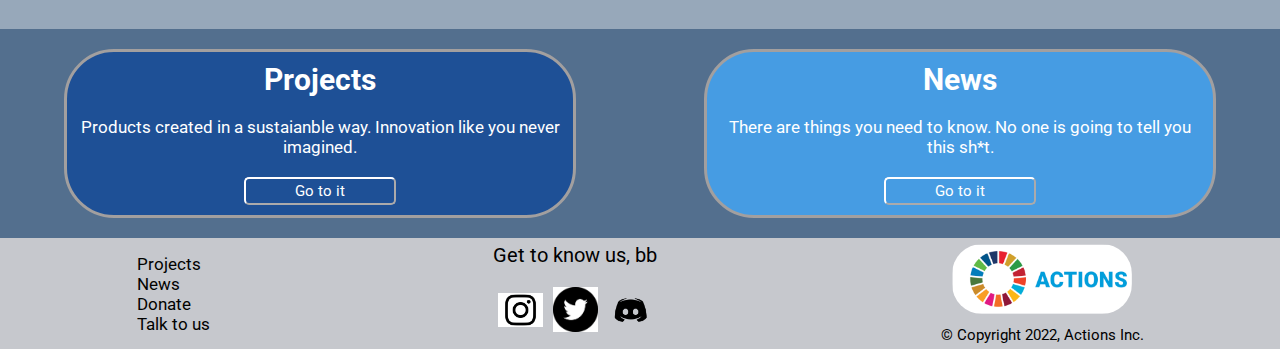
==== commit d51d02a3: "Design de Talk to us" ====
--- a/index.html
+++ b/index.html
@@ -106,10 +106,10 @@
     <!-- seccion about us -->
     <section class="sectionAboutUs" id="aboutUs">
 
-      <p class="aboutUs__text--xl">Get to know us. <span>actions</span> is a way to focus the efforts on sustainability.
-      </p>
-
-      <div class="conteiner m-5">
+      <h1 class="aboutUs__text--xl">Get to know us. <span>actions</span> is a way to focus the efforts on sustainability.
+      </h1>
+
+      <div class="conteiner m-5 p-3">
 
         <div class="row">
 
--- a/css/main.css
+++ b/css/main.css
@@ -166,7 +166,6 @@
 .newsAdd {
   grid-area: newsAdd;
   background-color: #469CE3;
-  margin: 2rem;
   margin: 2rem 15% 2rem 10%;
   border: 3px solid #a29f9f;
   border-radius: 50px;
@@ -558,7 +557,7 @@
   .talkToUsGrid .talkToUsContent {
     margin-top: 11rem;
     grid-area: talkToUsContent; }
-    .talkToUsGrid .talkToUsContent .sectionTalkToUs .talkToUs__title--xl {
+    .talkToUsGrid .talkToUsContent .talkToUs__title--xl {
       padding: 1rem 3rem;
       animation-name: textAlpha;
       animation-duration: 2s;
@@ -566,7 +565,7 @@
       line-height: auto;
       text-align: center;
       color: white; }
-    .talkToUsGrid .talkToUsContent .sectionTalkToUs .talkToUs__title--m {
+    .talkToUsGrid .talkToUsContent .talkToUs__text--xl {
       font-size: 1.7rem;
       line-height: auto;
       text-align: center;
@@ -574,113 +573,131 @@
       border-top: solid 2px white;
       margin: 1rem;
       padding: 1rem; }
-      .talkToUsGrid .talkToUsContent .sectionTalkToUs .talkToUs__title--m span {
+      .talkToUsGrid .talkToUsContent .talkToUs__text--xl span {
         color: #1E5096; }
-    .talkToUsGrid .talkToUsContent .sectionTalkToUs iframe {
-      width: 80%; }
-    .talkToUsGrid .talkToUsContent .sectionIdeas .sectionIdeas__title--xl {
-      animation-name: textAlpha;
-      animation-duration: 2s;
-      font-size: 5rem;
-      line-height: auto;
-      text-align: center;
-      color: white; }
-    .talkToUsGrid .talkToUsContent .sectionIdeas .sectionIdeas__text--xl {
-      font-size: 1.7rem;
-      line-height: auto;
-      text-align: center;
-      color: white;
-      border-bottom: solid 2px white;
-      margin: 1rem;
-      padding: 1rem; }
-      .talkToUsGrid .talkToUsContent .sectionIdeas .sectionIdeas__text--xl span {
-        color: #1E5096; }
-    .talkToUsGrid .talkToUsContent .sectionIdeas .sectionIdeas__form {
-      width: 80%;
-      margin: 3rem;
-      padding: 1rem;
-      background-color: #1E5096;
-      border: solid 3px white;
-      display: flex;
-      flex-direction: column;
-      justify-content: space-around;
-      align-items: all; }
-      .talkToUsGrid .talkToUsContent .sectionIdeas .sectionIdeas__form legend {
-        color: brown; }
-      .talkToUsGrid .talkToUsContent .sectionIdeas .sectionIdeas__form label {
-        font-size: 1.5rem;
+    .talkToUsGrid .talkToUsContent .sectionDiscord {
+      align-items: center; }
+      .talkToUsGrid .talkToUsContent .sectionDiscord .talkToUs__title--m {
+        font-size: 1.7rem;
         line-height: auto;
-        text-align: left;
-        color: white; }
-      .talkToUsGrid .talkToUsContent .sectionIdeas .sectionIdeas__form .buttonForm {
-        background-color: whitesmoke;
-        color: black;
+        text-align: center;
+        color: white;
         margin: 1rem;
-        transition: all 0.7s; }
-        .talkToUsGrid .talkToUsContent .sectionIdeas .sectionIdeas__form .buttonForm:hover {
-          transform: scale(1.2);
-          background-color: #1E5096;
-          color: white; }
-    .talkToUsGrid .talkToUsContent .sectionIdeas .cardTalkToUs {
-      border-radius: 10px;
-      transition: all 0.7s;
-      font-size: 1.5rem;
-      line-height: auto;
-      text-align: center;
-      color: black; }
-      .talkToUsGrid .talkToUsContent .sectionIdeas .cardTalkToUs .card__title {
+        padding: 1rem; }
+        .talkToUsGrid .talkToUsContent .sectionDiscord .talkToUs__title--m span {
+          color: #1E5096; }
+      .talkToUsGrid .talkToUsContent .sectionDiscord iframe {
+        margin: auto 10%;
+        width: 80%; }
+    .talkToUsGrid .talkToUsContent .sectionIdeas {
+      align-items: center; }
+      .talkToUsGrid .talkToUsContent .sectionIdeas .sectionIdeas__title--xl {
+        animation-name: textAlpha;
+        animation-duration: 2s;
         font-size: 2rem;
         line-height: auto;
         text-align: center;
-        color: #FFFEFF; }
-      .talkToUsGrid .talkToUsContent .sectionIdeas .cardTalkToUs .card__text {
+        color: white; }
+      .talkToUsGrid .talkToUsContent .sectionIdeas .sectionIdeas__text--xl {
+        font-size: 1.7rem;
+        line-height: auto;
+        text-align: center;
+        color: white;
+        margin: 1rem;
+        padding: 1rem; }
+        .talkToUsGrid .talkToUsContent .sectionIdeas .sectionIdeas__text--xl span {
+          color: #1E5096; }
+      .talkToUsGrid .talkToUsContent .sectionIdeas .sectionIdeas__form {
+        width: 80%;
+        margin: 3rem;
+        padding: 1rem;
+        background-color: #1E5096;
+        border: solid 3px white;
+        display: flex;
+        flex-direction: column;
+        justify-content: space-around;
+        align-items: all; }
+        .talkToUsGrid .talkToUsContent .sectionIdeas .sectionIdeas__form label {
+          font-size: 1.5rem;
+          line-height: auto;
+          text-align: left;
+          color: white; }
+        .talkToUsGrid .talkToUsContent .sectionIdeas .sectionIdeas__form input {
+          font-size: 1.5rem; }
+        .talkToUsGrid .talkToUsContent .sectionIdeas .sectionIdeas__form .buttonForm {
+          background-color: whitesmoke;
+          color: black;
+          margin: 1rem;
+          transition: all 0.7s; }
+          .talkToUsGrid .talkToUsContent .sectionIdeas .sectionIdeas__form .buttonForm:hover {
+            transform: scale(1.2);
+            background-color: #1E5096;
+            color: white; }
+      .talkToUsGrid .talkToUsContent .sectionIdeas .cardTalkToUs {
+        margin: 2rem;
+        border-radius: 10px;
+        transition: all 0.7s;
         font-size: 1.5rem;
         line-height: auto;
         text-align: center;
-        color: #FFFEFF; }
-      .talkToUsGrid .talkToUsContent .sectionIdeas .cardTalkToUs:hover {
-        transform: scale(1.01); }
-    .talkToUsGrid .talkToUsContent .advisorContact .advisorContact__title--xl {
-      font-size: 5rem;
-      line-height: auto;
-      text-align: center;
-      color: white; }
-    .talkToUsGrid .talkToUsContent .advisorContact .advisorContact__text {
-      font-size: 1.7rem;
-      line-height: auto;
-      text-align: center;
-      color: white;
-      border-bottom: solid 2px white;
-      margin: 1rem;
-      padding: 1rem; }
-      .talkToUsGrid .talkToUsContent .advisorContact .advisorContact__text span {
-        color: #1E5096; }
-    .talkToUsGrid .talkToUsContent .advisorContact .sectionAdvisor__form {
-      width: 80%;
-      margin: 3rem;
-      padding: 1rem;
-      background-color: #1E5096;
-      border: solid 3px white;
-      display: flex;
-      flex-direction: column;
-      justify-content: space-around;
-      align-items: all; }
-      .talkToUsGrid .talkToUsContent .advisorContact .sectionAdvisor__form legend {
-        color: brown; }
-      .talkToUsGrid .talkToUsContent .advisorContact .sectionAdvisor__form label {
-        font-size: 1.5rem;
+        color: black; }
+        .talkToUsGrid .talkToUsContent .sectionIdeas .cardTalkToUs .card__title {
+          font-size: 2rem;
+          line-height: auto;
+          text-align: center;
+          color: #FFFEFF; }
+        .talkToUsGrid .talkToUsContent .sectionIdeas .cardTalkToUs .card__text {
+          font-size: 1.5rem;
+          line-height: auto;
+          text-align: center;
+          color: #FFFEFF; }
+        .talkToUsGrid .talkToUsContent .sectionIdeas .cardTalkToUs:hover {
+          transform: scale(1.01); }
+        @media (min-width: 991px) {
+          .talkToUsGrid .talkToUsContent .sectionIdeas .cardTalkToUs {
+            margin-top: 5rem; } }
+    .talkToUsGrid .talkToUsContent .advisorContact {
+      align-items: center; }
+      .talkToUsGrid .talkToUsContent .advisorContact .advisorContact__title--xl {
+        font-size: 2rem;
         line-height: auto;
-        text-align: left;
+        text-align: center;
         color: white; }
-      .talkToUsGrid .talkToUsContent .advisorContact .sectionAdvisor__form .buttonForm {
-        background-color: whitesmoke;
-        color: black;
+      .talkToUsGrid .talkToUsContent .advisorContact .advisorContact__text {
+        font-size: 1.7rem;
+        line-height: auto;
+        text-align: center;
+        color: white;
         margin: 1rem;
-        transition: all 0.7s; }
-        .talkToUsGrid .talkToUsContent .advisorContact .sectionAdvisor__form .buttonForm:hover {
-          transform: scale(1.2);
-          background-color: #1E5096;
+        padding: 1rem; }
+        .talkToUsGrid .talkToUsContent .advisorContact .advisorContact__text span {
+          color: #1E5096; }
+      .talkToUsGrid .talkToUsContent .advisorContact .sectionAdvisor__form {
+        width: 80%;
+        margin: 3rem;
+        padding: 1rem;
+        background-color: #1E5096;
+        border: solid 3px white;
+        display: flex;
+        flex-direction: column;
+        justify-content: space-around;
+        align-items: all; }
+        .talkToUsGrid .talkToUsContent .advisorContact .sectionAdvisor__form label {
+          font-size: 1.5rem;
+          line-height: auto;
+          text-align: left;
           color: white; }
+        .talkToUsGrid .talkToUsContent .advisorContact .sectionAdvisor__form input {
+          font-size: 1.5rem; }
+        .talkToUsGrid .talkToUsContent .advisorContact .sectionAdvisor__form .buttonForm {
+          background-color: whitesmoke;
+          color: black;
+          margin: 1rem;
+          transition: all 0.7s; }
+          .talkToUsGrid .talkToUsContent .advisorContact .sectionAdvisor__form .buttonForm:hover {
+            transform: scale(1.2);
+            background-color: #1E5096;
+            color: white; }
   @media (min-width: 768px) {
     .talkToUsGrid {
       grid-template-columns: repeat(2, 1fr);
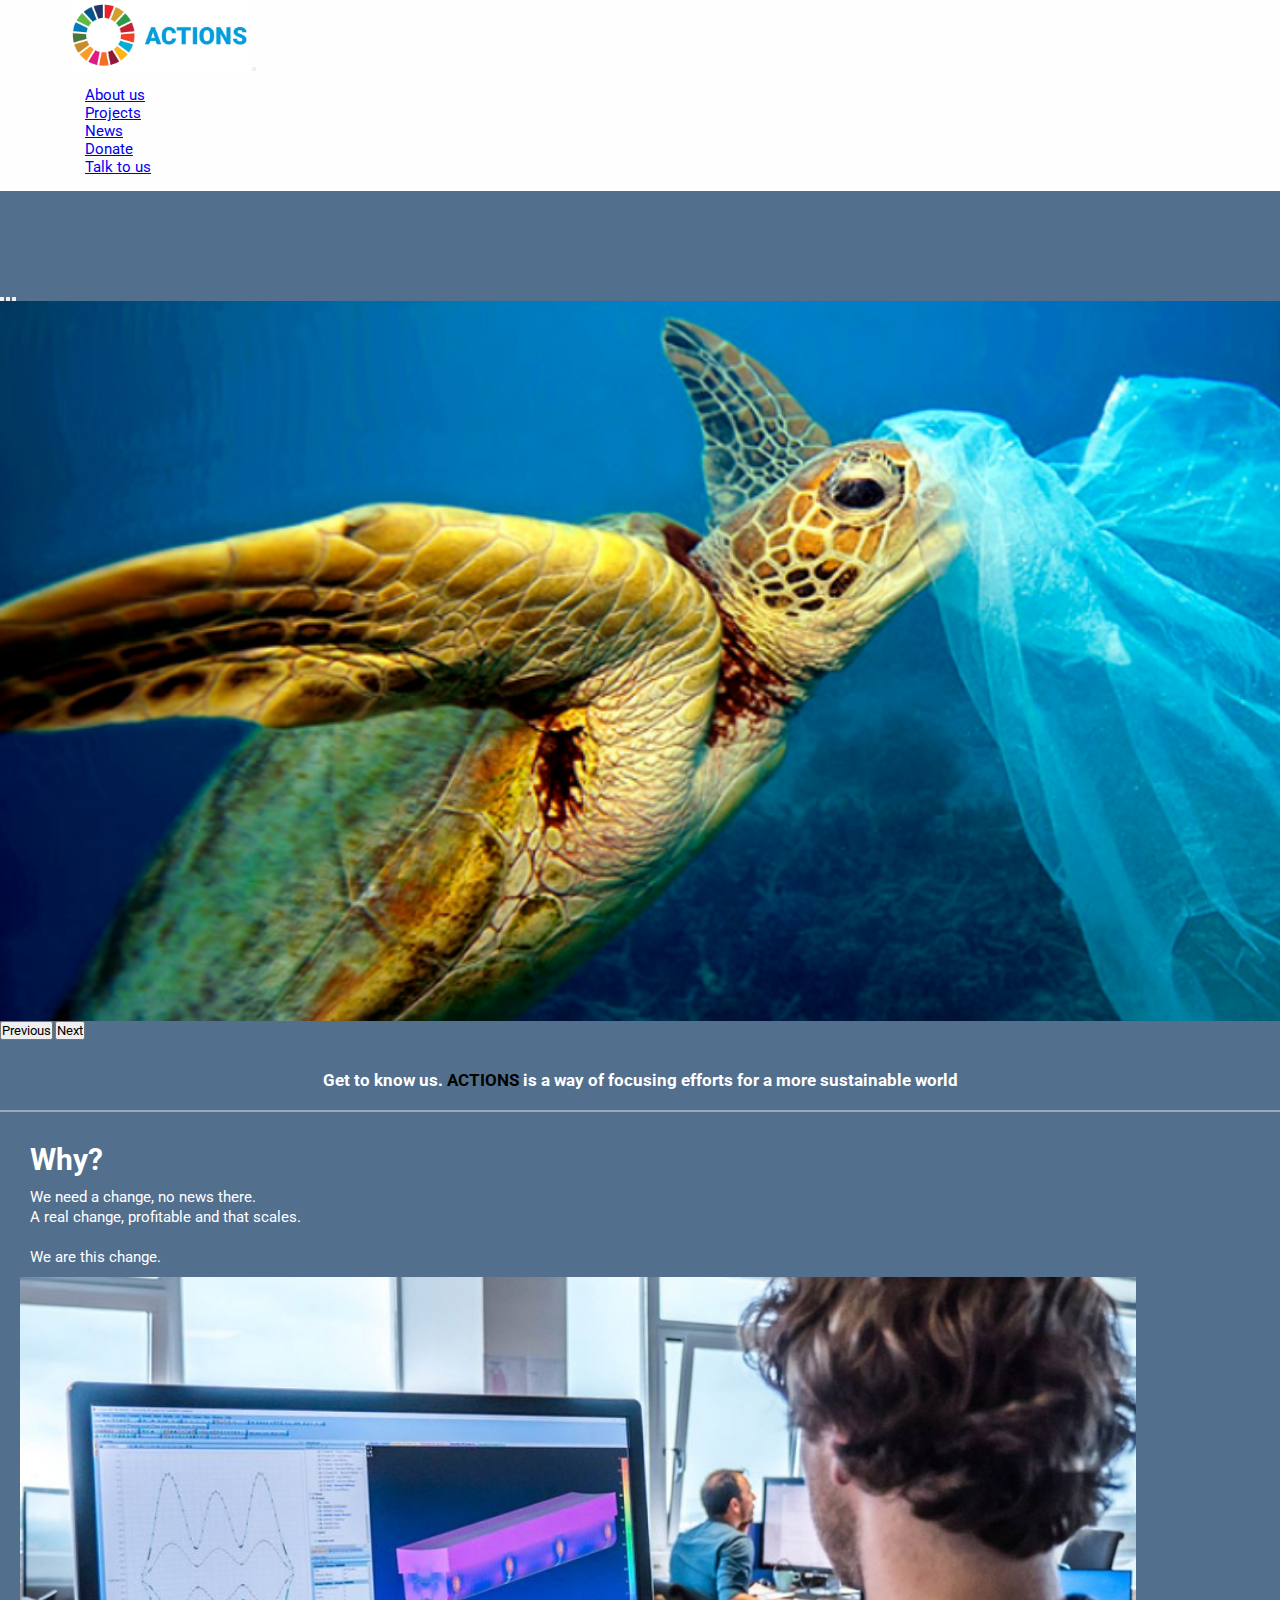
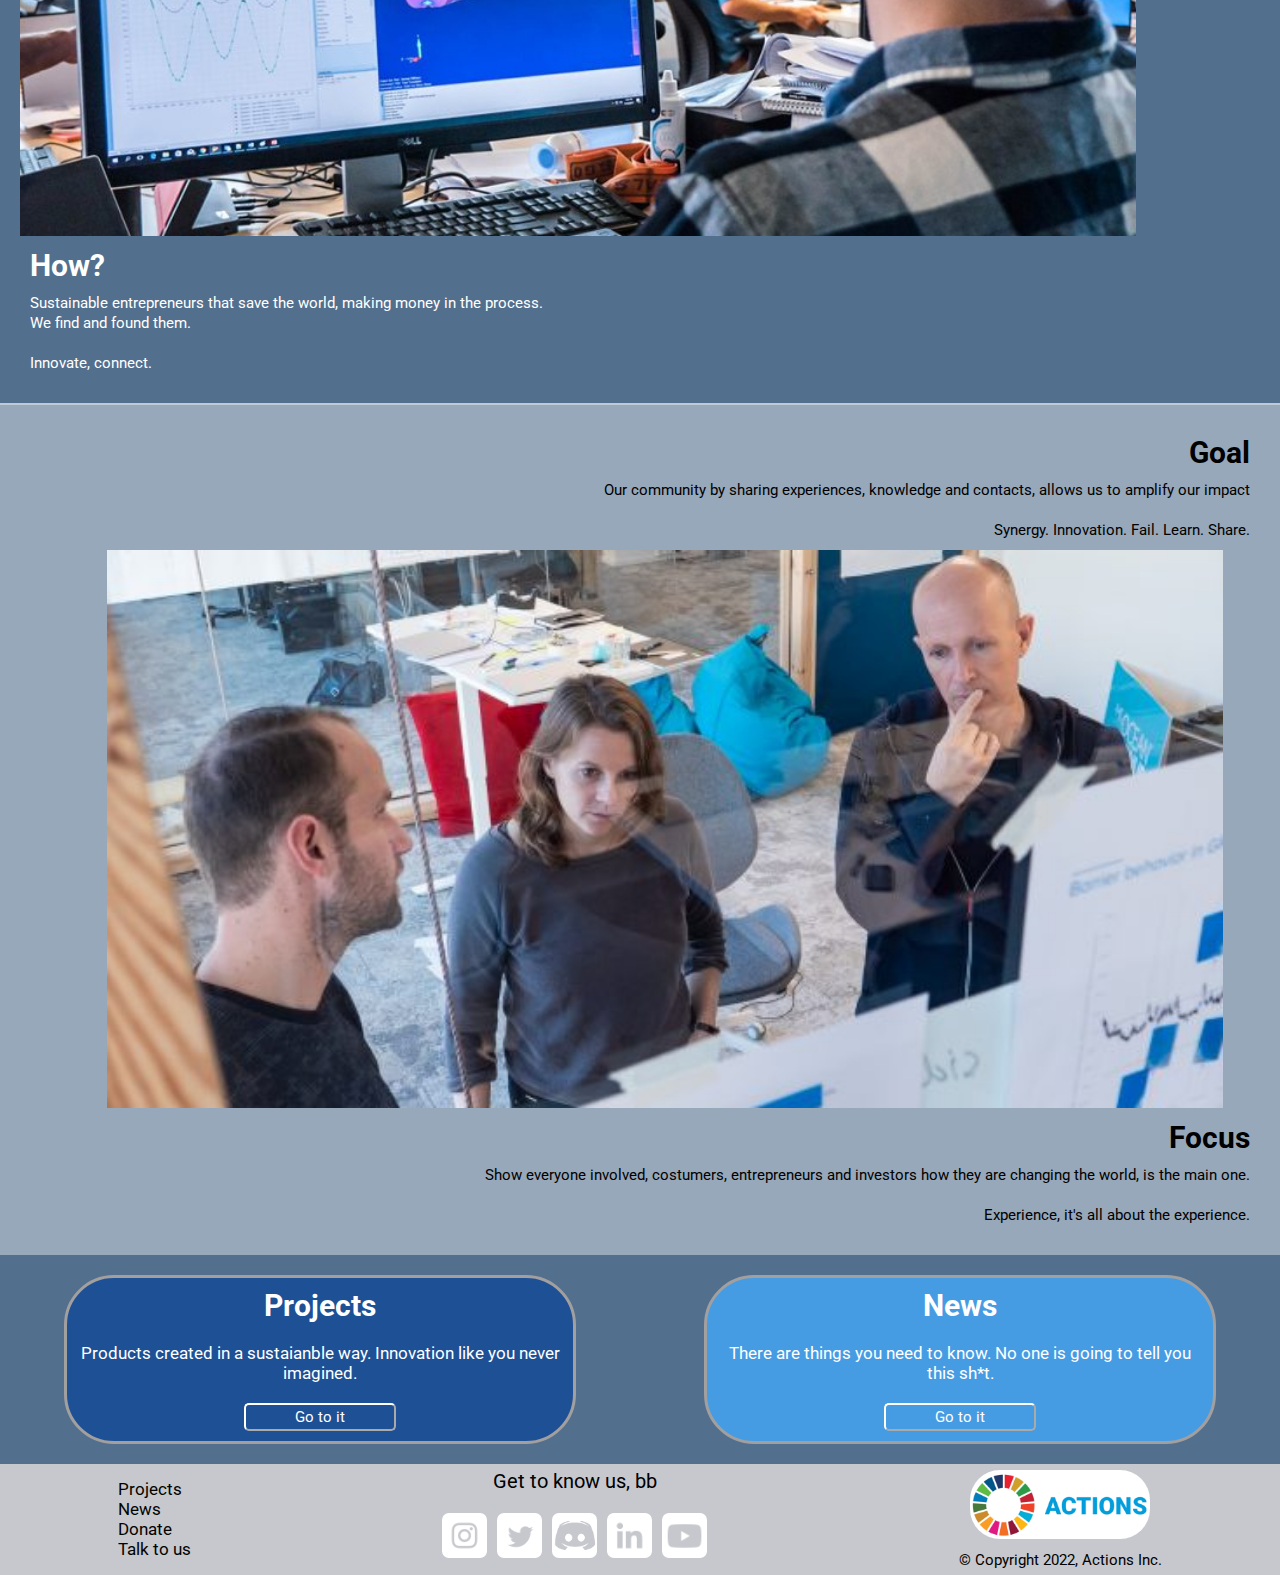
==== commit 8dea9f48: "Image config" ====
--- a/index.html
+++ b/index.html
@@ -13,7 +13,7 @@
   <meta name="description" content="an organization that seeks to promote sustainable projects">
   <meta name="keywords" content="sustainable projects, entrepreneurs, circular economy, pollution, global warming">
   <!-- favicon -->
-  <link rel="shortcut icon" href="img/favicon.ico" type="image/x-icon">
+  <link rel="shortcut icon" href="./img/favicon.ico" type="image/x-icon">
   <!-- Actions CSS -->
   <link rel="stylesheet" href="css/main.css">
 </head>
@@ -23,7 +23,7 @@
 
   <nav class="navbar navbar-expand-sm navbar-light fixed-top botonera">
     <div class="container botonera-desc">
-      <a class="navbar-brand" href="index.html"><img class="botonera__logo" src="img/logo-actions.png"
+      <a class="navbar-brand" href="index.html"><img class="botonera__logo" src="./img/home_logo.png"
           alt="Actions logo"></a>
       <button class="navbar-toggler m-3" type="button" data-bs-toggle="collapse" data-bs-target="#navbarNav"
         aria-controls="navbarNav" aria-expanded="false" aria-label="Toggle navigation">
@@ -69,19 +69,19 @@
 
         <div class="carousel-inner">
           <div class=" active carousel-item">
-            <img src="img/carousel1.png" class="d-block w-100" alt="portada">
+            <img src="./img/home_carousel1.png" class="d-block w-100" alt="turtle eating plastic">
             <div class="carousel-caption d-md-block">
               <p class="text-carousel">It's time for <span>actions</span></p>
             </div>
           </div>
           <div class="carousel-item">
-            <img src="img/carousel2.png" class="d-block w-100" alt="portada1">
+            <img src="./img/home_carousel2.png" class="d-block w-100" alt="girl surrounded by plastic on the beach">
             <div class="carousel-caption d-md-block">
               <p class="text-carousel">It's time for <span>actions</span></p>
             </div>
           </div>
           <div class="carousel-item">
-            <img src="img/carousel3.png" class="d-block w-100" alt="portada2">
+            <img src="./img/home_carousel3.png" class="d-block w-100" alt="beach full of garbage">
             <div class="carousel-caption d-md-block">
               <p class="text-carousel">It's time for <span>actions</span></p>
             </div>
@@ -106,7 +106,7 @@
     <!-- seccion about us -->
     <section class="sectionAboutUs" id="aboutUs">
 
-      <h1 class="aboutUs__text--xl">Get to know us. <span>actions</span> is a way to focus the efforts on sustainability.
+      <h1 class="aboutUs__text--xl">Get to know us. <span>actions</span> is a way of focusing efforts for a more sustainable world
       </h1>
 
       <div class="conteiner m-5 p-3">
@@ -123,7 +123,7 @@
                 <br><span>We are this change.</span></p>
             </div>
 
-            <img src="img/watercontamination-actions.png" alt="Water contamination">
+            <img src="./img/aboutUs_why.jpg" alt="sustainable entrepreneur">
 
             <div class=m-1>
               <h2 class="aboutUs__title">How?</h2>
@@ -146,7 +146,7 @@
                 Synergy. Innovation. Fail. Learn. Share.</p>
             </div>
 
-            <img src="img/projects-actions.png" alt="Water contamination">
+            <img src="./img/aboutUs_goal.jpg" alt="coworkers considering their next actions">
 
             <div class="m-1">
               <h2 class="aboutUs__title">Focus</h2>
@@ -212,13 +212,19 @@
       <!-- iconos redes sociales -->
       <div class="pie__icon">
         <a href="https://www.instagram.com" target="_blank">
-          <img src="img/instagram-actions.png" alt=" Instagram Actions">
+          <img src="./img/footer_instagram.png" alt=" Instagram Actions">
         </a>
         <a href="https://twitter.com" target="_blank">
-          <img src="img/twitter-actions.png" alt="Twitter Actions">
+          <img src="./img/footer_twitter.png" alt="Twitter Actions">
         </a>
         <a href="https://discord.com" target="_blank">
-          <img src="img/discord-actions.png" alt="Discord Actions">
+          <img src="./img/footer_discord.png" alt="Discord Actions">
+        </a>
+        <a href="https://www.linkedin.com/" target="_blank">
+          <img src="./img/footer_linkedIn.png" alt="LinkedIn Actions">
+        </a>
+        <a href="https://www.youtube.com" target="_blank">
+          <img src="./img/footer_youtube.png" alt="Youtube Actions">
         </a>
       </div>
 
@@ -229,7 +235,7 @@
       <!-- logo del footer -->
       <div class="pie__logo">
         <a class="navbar-brand" href="index.html">
-          <img src="img/logo-actions.png" alt="Actions logo">
+          <img src="./img/home_logo.png" alt="Actions logo">
         </a>
       </div>
 
--- a/css/main.css
+++ b/css/main.css
@@ -55,29 +55,37 @@
     flex-direction: column;
     justify-content: center;
     align-items: all;
-    margin-top: 12vh; }
-    .homeGrid .homeContent .sectionHome .carousel .text-carousel {
-      font-size: 4rem;
-      line-height: "";
-      text-align: center;
-      color: white;
-      background-color: rgba(2, 12, 43, 0.95);
-      margin-bottom: 5rem;
-      padding: 1rem;
-      border-radius: 20px;
-      animation-name: textAlpha;
-      animation-duration: 3s; }
+    margin-top: 11vh; }
+    .homeGrid .homeContent .sectionHome .carousel .carousel-inner {
+      height: 80vh; }
+      .homeGrid .homeContent .sectionHome .carousel .carousel-inner img {
+        height: 80vh;
+        object-fit: cover; }
+      .homeGrid .homeContent .sectionHome .carousel .carousel-inner .carousel-caption .text-carousel {
+        font-size: 4rem;
+        line-height: "";
+        text-align: center;
+        color: white;
+        background-color: rgba(2, 12, 43, 0.95);
+        margin-bottom: 5rem;
+        padding: 1rem;
+        border-radius: 20px;
+        animation-name: textAlpha;
+        animation-duration: 3s; }
 
 @keyframes textAlpha {
   from {
     opacity: 0; }
   to {
     opacity: 1; } }
-      .homeGrid .homeContent .sectionHome .carousel .text-carousel span {
-        text-transform: uppercase;
-        padding: 1rem; }
+        .homeGrid .homeContent .sectionHome .carousel .carousel-inner .carousel-caption .text-carousel span {
+          text-transform: uppercase; }
+      @media (min-width: 768px) {
+        .homeGrid .homeContent .sectionHome .carousel .carousel-inner .carousel-caption {
+          right: 30%;
+          left: 30%; } }
     .homeGrid .homeContent .sectionAboutUs {
-      padding-top: 2rem; }
+      padding-top: 1rem; }
       .homeGrid .homeContent .sectionAboutUs .aboutUs__text--xl {
         margin: 1rem;
         padding: 1rem;
@@ -98,10 +106,7 @@
           color: white;
           margin: 1rem; }
         .homeGrid .homeContent .sectionAboutUs .aboutUs__card img {
-          width: 100%; }
-          @media (min-width: 768px) {
-            .homeGrid .homeContent .sectionAboutUs .aboutUs__card img {
-              height: 40vh; } }
+          width: 90%; }
         .homeGrid .homeContent .sectionAboutUs .aboutUs__card .aboutUs__text {
           font-size: 1.5rem;
           line-height: 2rem;
@@ -115,6 +120,8 @@
             line-height: auto;
             text-align: right;
             color: black; }
+          .homeGrid .homeContent .sectionAboutUs .aboutUs__card:nth-child(2) img {
+            margin-left: 7%; }
           .homeGrid .homeContent .sectionAboutUs .aboutUs__card:nth-child(2) .aboutUs__text {
             font-size: 1.5rem;
             line-height: 2rem;
@@ -203,7 +210,7 @@
 /* Projects */
 .projectsGrid {
   width: 100vw;
-  background-image: url(../img/Fondo-4.jpg);
+  background-image: url(../img/home_bg.jpg);
   background-repeat: no-repeat;
   background-size: cover;
   display: grid;
@@ -318,7 +325,7 @@
 /*News*/
 .newsGrid {
   width: 100vw;
-  background-image: url(../img/Fondo-4.jpg);
+  background-image: url(../img/home_bg.jpg);
   background-repeat: no-repeat;
   background-size: cover;
   display: grid;
@@ -419,7 +426,7 @@
           margin: 0.5rem; }
         @media (min-width: 991px) {
           .newsGrid .newsContent .news__box .cardNews {
-            margin-top: 7rem; } }
+            margin-top: 3rem; } }
   .newsGrid .newsPodcast {
     grid-area: newsPodcast;
     width: 80%;
@@ -439,6 +446,8 @@
       text-align: center;
       color: white;
       padding: 1rem; }
+  .newsGrid .projectsAdd {
+    justify-content: center; }
   @media (min-width: 768px) {
     .newsGrid {
       grid-template-columns: repeat(2, 1fr);
@@ -448,7 +457,7 @@
 /*Donate*/
 .donateGrid {
   width: 100vw;
-  background-image: url(../img/Fondo-4.jpg);
+  background-image: url(../img/home_bg.jpg);
   background-repeat: no-repeat;
   background-size: cover;
   display: grid;
@@ -502,7 +511,6 @@
         color: black;
         transition: all 0.7s; }
         .donateGrid .donateContent .sectionDonation .sectionDonation__form .buttonForm:hover {
-          transform: scale(1.2);
           background-color: #1E5096;
           color: white; }
         @media (min-width: 768px) {
@@ -547,7 +555,7 @@
 
 /*Talk to us*/
 .talkToUsGrid {
-  background-image: url(../img/Fondo-4.jpg);
+  background-image: url(../img/home_bg.jpg);
   background-repeat: no-repeat;
   background-size: cover;
   display: grid;
@@ -613,6 +621,7 @@
         padding: 1rem;
         background-color: #1E5096;
         border: solid 3px white;
+        border-radius: 10px;
         display: flex;
         flex-direction: column;
         justify-content: space-around;
@@ -625,34 +634,39 @@
         .talkToUsGrid .talkToUsContent .sectionIdeas .sectionIdeas__form input {
           font-size: 1.5rem; }
         .talkToUsGrid .talkToUsContent .sectionIdeas .sectionIdeas__form .buttonForm {
+          width: 30%;
           background-color: whitesmoke;
           color: black;
-          margin: 1rem;
           transition: all 0.7s; }
           .talkToUsGrid .talkToUsContent .sectionIdeas .sectionIdeas__form .buttonForm:hover {
-            transform: scale(1.2);
             background-color: #1E5096;
             color: white; }
+        .talkToUsGrid .talkToUsContent .sectionIdeas .sectionIdeas__form:hover {
+          border: solid 3px #1E5096; }
+        .talkToUsGrid .talkToUsContent .sectionIdeas .sectionIdeas__form textarea {
+          font-size: 1.5rem; }
       .talkToUsGrid .talkToUsContent .sectionIdeas .cardTalkToUs {
-        margin: 2rem;
         border-radius: 10px;
         transition: all 0.7s;
-        font-size: 1.5rem;
-        line-height: auto;
-        text-align: center;
-        color: black; }
+        background-color: #020301;
+        display: flex;
+        flex-direction: column;
+        justify-content: space-around;
+        align-items: all; }
+        .talkToUsGrid .talkToUsContent .sectionIdeas .cardTalkToUs img {
+          padding: 1rem; }
         .talkToUsGrid .talkToUsContent .sectionIdeas .cardTalkToUs .card__title {
+          padding: 1rem;
           font-size: 2rem;
           line-height: auto;
           text-align: center;
           color: #FFFEFF; }
         .talkToUsGrid .talkToUsContent .sectionIdeas .cardTalkToUs .card__text {
+          padding: 1rem;
           font-size: 1.5rem;
           line-height: auto;
           text-align: center;
           color: #FFFEFF; }
-        .talkToUsGrid .talkToUsContent .sectionIdeas .cardTalkToUs:hover {
-          transform: scale(1.01); }
         @media (min-width: 991px) {
           .talkToUsGrid .talkToUsContent .sectionIdeas .cardTalkToUs {
             margin-top: 5rem; } }
@@ -678,26 +692,33 @@
         padding: 1rem;
         background-color: #1E5096;
         border: solid 3px white;
+        border-radius: 10px;
         display: flex;
         flex-direction: column;
         justify-content: space-around;
         align-items: all; }
         .talkToUsGrid .talkToUsContent .advisorContact .sectionAdvisor__form label {
           font-size: 1.5rem;
-          line-height: auto;
+          line-height: 2rem;
           text-align: left;
-          color: white; }
+          color: white;
+          overflow-y: hidden; }
         .talkToUsGrid .talkToUsContent .advisorContact .sectionAdvisor__form input {
           font-size: 1.5rem; }
+        .talkToUsGrid .talkToUsContent .advisorContact .sectionAdvisor__form select {
+          font-size: 1.5rem; }
+        .talkToUsGrid .talkToUsContent .advisorContact .sectionAdvisor__form textarea {
+          font-size: 1.5rem; }
         .talkToUsGrid .talkToUsContent .advisorContact .sectionAdvisor__form .buttonForm {
+          width: 30%;
           background-color: whitesmoke;
           color: black;
-          margin: 1rem;
           transition: all 0.7s; }
           .talkToUsGrid .talkToUsContent .advisorContact .sectionAdvisor__form .buttonForm:hover {
-            transform: scale(1.2);
             background-color: #1E5096;
             color: white; }
+        .talkToUsGrid .talkToUsContent .advisorContact .sectionAdvisor__form:hover {
+          border: solid 3px #1E5096; }
   @media (min-width: 768px) {
     .talkToUsGrid {
       grid-template-columns: repeat(2, 1fr);
@@ -739,7 +760,10 @@
     margin: 1rem; }
     .pie .pie__icon img {
       width: 5vh;
-      margin: 0.5rem 0.5rem; }
+      margin: 0.5rem 0.5rem;
+      border-radius: 15%; }
+      .pie .pie__icon img:hover {
+        background-color: black; }
     .pie .pie__icon a {
       text-decoration: none; }
   .pie .pie__copy {
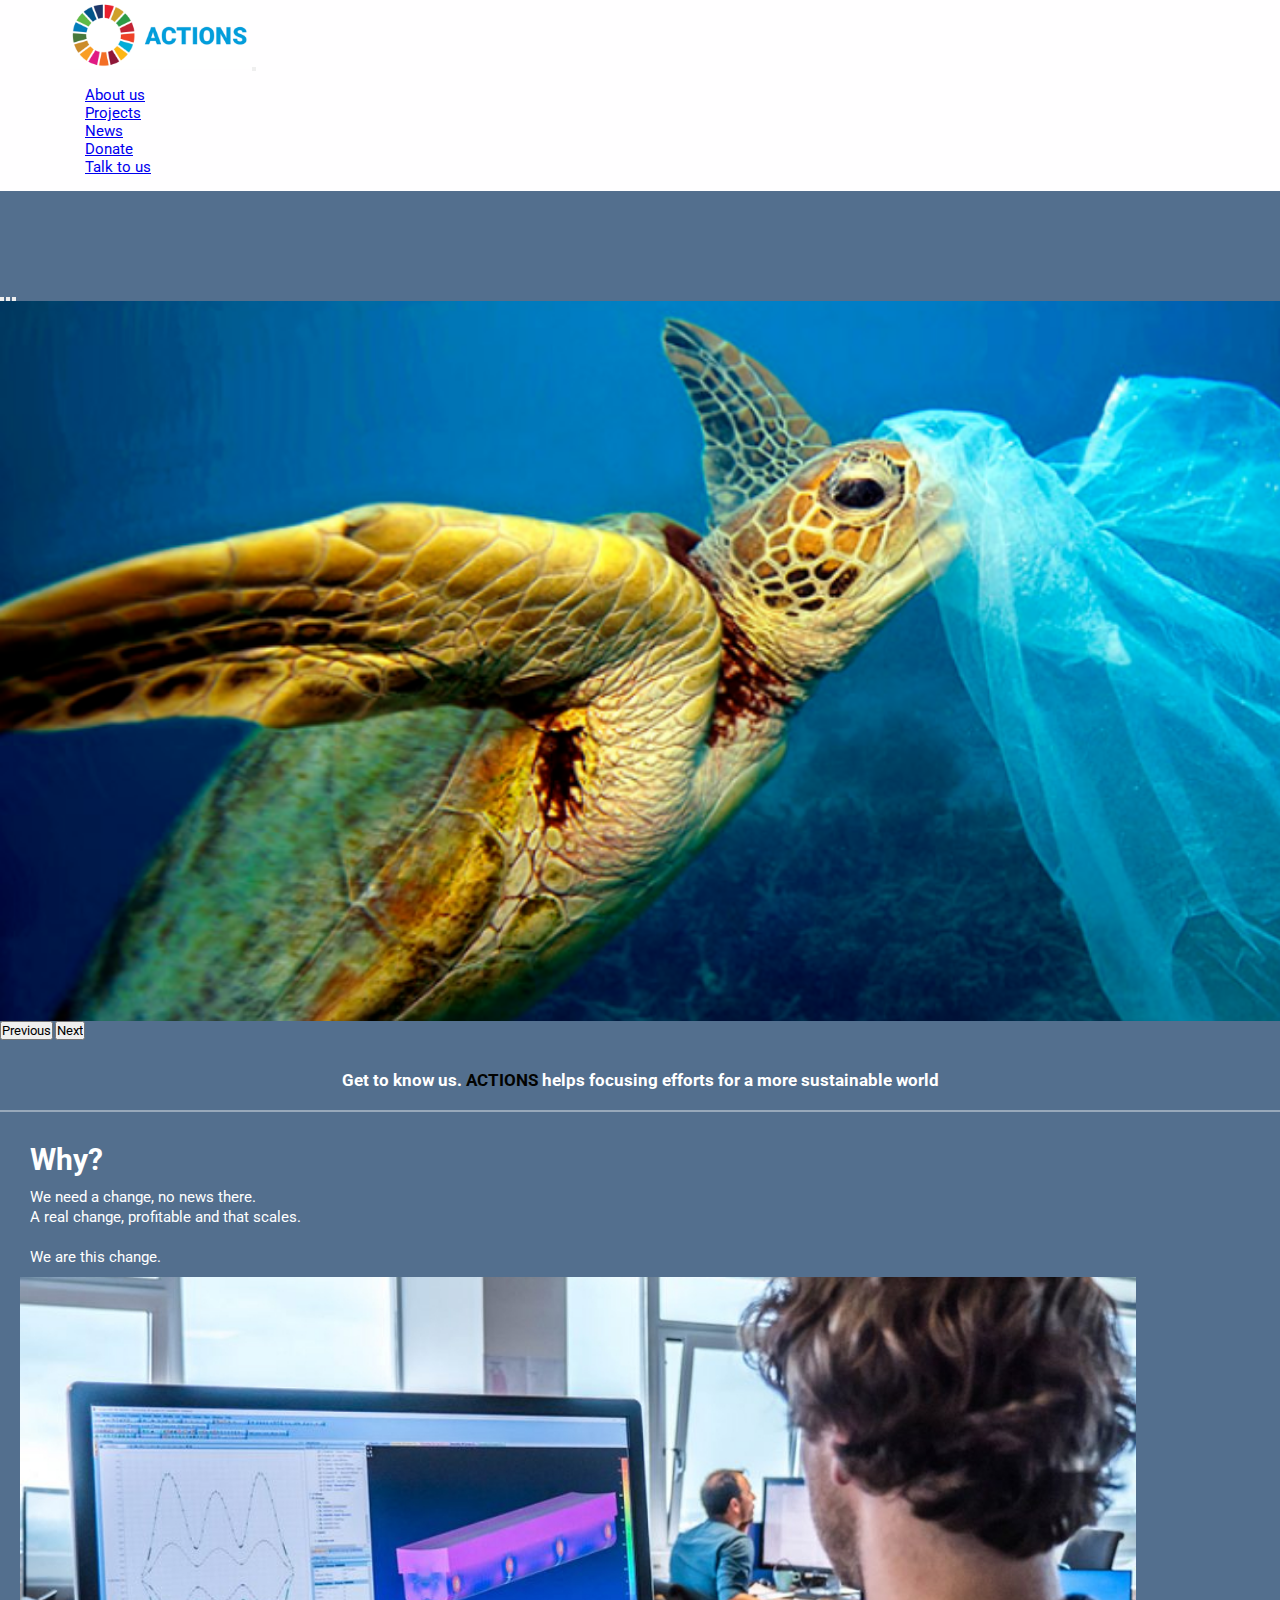
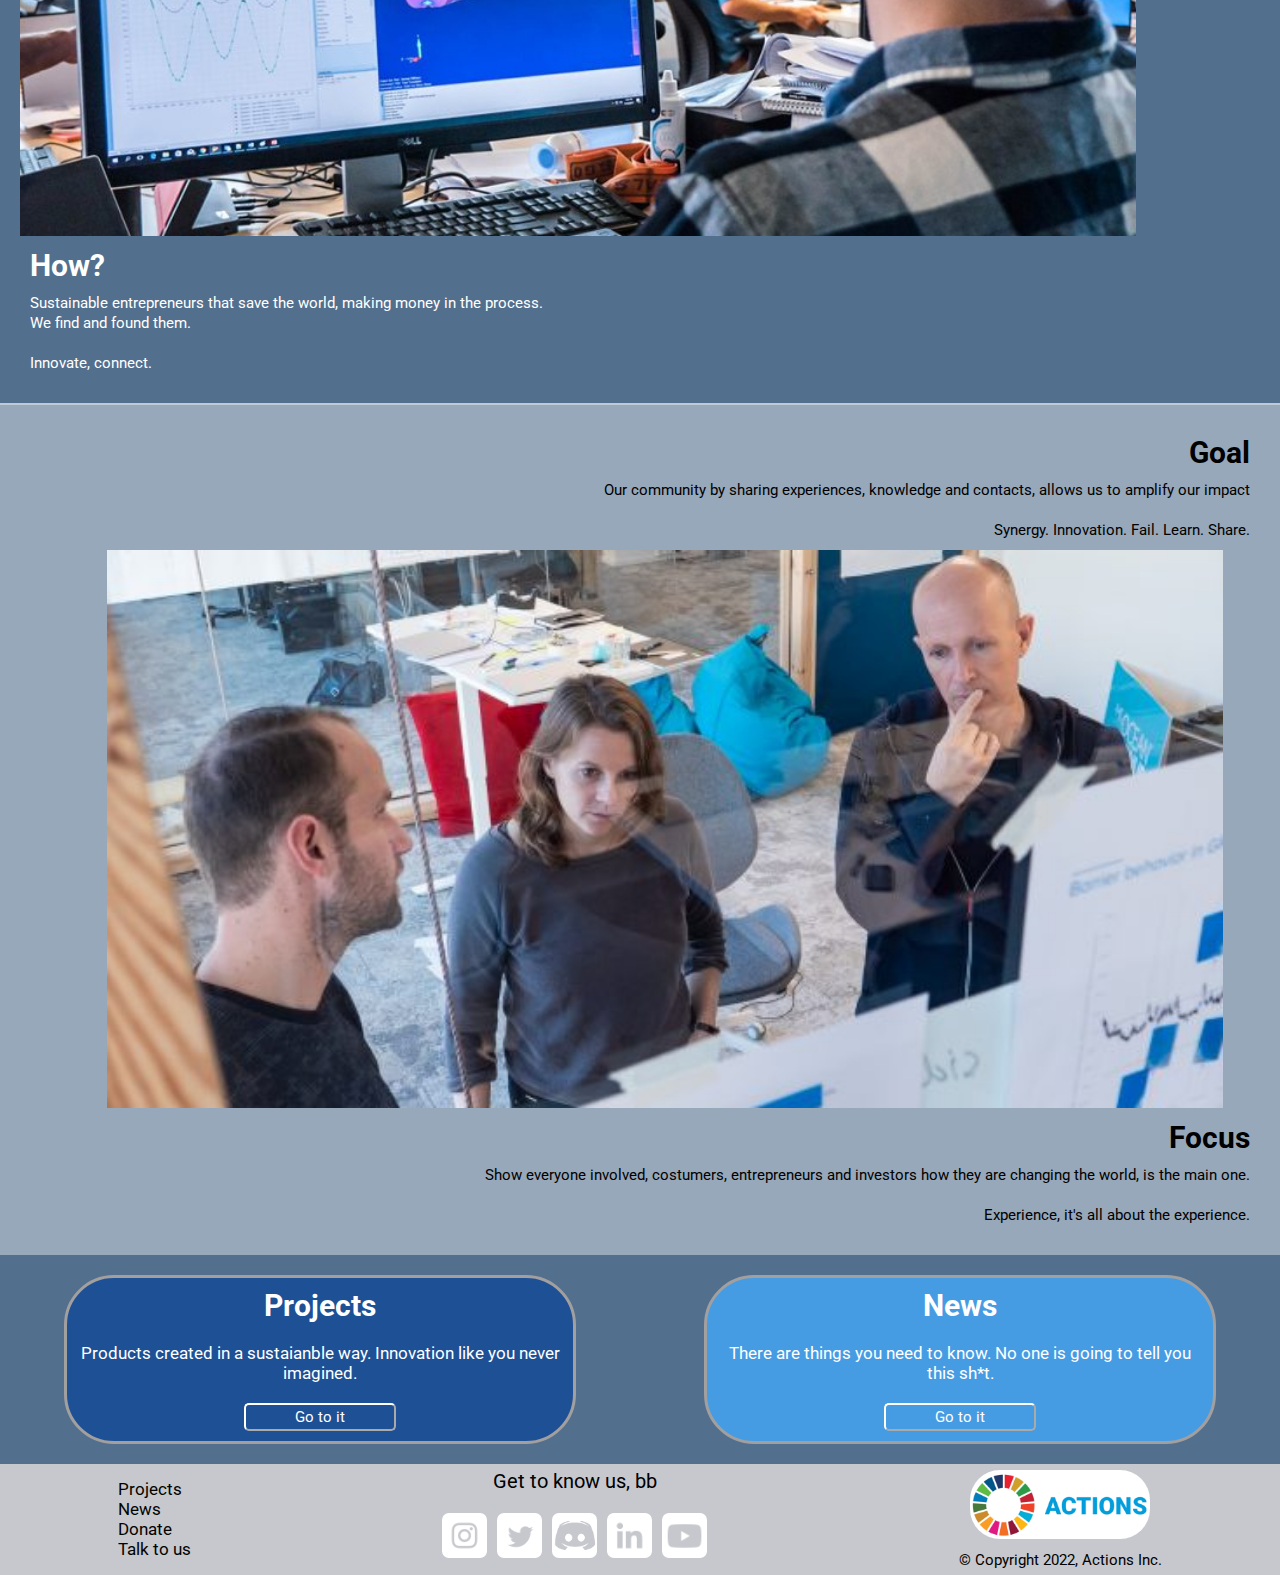
==== commit 4440fed2: "cards content" ====
--- a/index.html
+++ b/index.html
@@ -77,13 +77,13 @@
           <div class="carousel-item">
             <img src="./img/home_carousel2.png" class="d-block w-100" alt="girl surrounded by plastic on the beach">
             <div class="carousel-caption d-md-block">
-              <p class="text-carousel">It's time for <span>actions</span></p>
+              <p class="text-carousel">Together we can <span>change</span></p>
             </div>
           </div>
           <div class="carousel-item">
             <img src="./img/home_carousel3.png" class="d-block w-100" alt="beach full of garbage">
             <div class="carousel-caption d-md-block">
-              <p class="text-carousel">It's time for <span>actions</span></p>
+              <p class="text-carousel"><span>innovation</span> is the way</p>
             </div>
           </div>
         </div>
@@ -106,7 +106,7 @@
     <!-- seccion about us -->
     <section class="sectionAboutUs" id="aboutUs">
 
-      <h1 class="aboutUs__text--xl">Get to know us. <span>actions</span> is a way of focusing efforts for a more sustainable world
+      <h1 class="aboutUs__text--xl">Get to know us. <span>actions</span> helps focusing efforts for a more sustainable world
       </h1>
 
       <div class="conteiner m-5 p-3">
--- a/css/main.css
+++ b/css/main.css
@@ -420,13 +420,13 @@
           margin: 0.5rem; }
         .newsGrid .newsContent .news__box .cardNews p {
           font-size: 1.7rem;
-          line-height: 2rem;
+          line-height: auto;
           text-align: center;
           color: #FFFEFF;
           margin: 0.5rem; }
         @media (min-width: 991px) {
           .newsGrid .newsContent .news__box .cardNews {
-            margin-top: 3rem; } }
+            margin-top: 1rem; } }
   .newsGrid .newsPodcast {
     grid-area: newsPodcast;
     width: 80%;
@@ -586,7 +586,7 @@
     .talkToUsGrid .talkToUsContent .sectionDiscord {
       align-items: center; }
       .talkToUsGrid .talkToUsContent .sectionDiscord .talkToUs__title--m {
-        font-size: 1.7rem;
+        font-size: 2rem;
         line-height: auto;
         text-align: center;
         color: white;
@@ -602,12 +602,12 @@
       .talkToUsGrid .talkToUsContent .sectionIdeas .sectionIdeas__title--xl {
         animation-name: textAlpha;
         animation-duration: 2s;
-        font-size: 2rem;
+        font-size: 3rem;
         line-height: auto;
         text-align: center;
         color: white; }
       .talkToUsGrid .talkToUsContent .sectionIdeas .sectionIdeas__text--xl {
-        font-size: 1.7rem;
+        font-size: 2rem;
         line-height: auto;
         text-align: center;
         color: white;
@@ -673,19 +673,19 @@
     .talkToUsGrid .talkToUsContent .advisorContact {
       align-items: center; }
       .talkToUsGrid .talkToUsContent .advisorContact .advisorContact__title--xl {
-        font-size: 2rem;
+        font-size: 3rem;
         line-height: auto;
         text-align: center;
         color: white; }
+        .talkToUsGrid .talkToUsContent .advisorContact .advisorContact__title--xl span {
+          color: #1E5096; }
       .talkToUsGrid .talkToUsContent .advisorContact .advisorContact__text {
-        font-size: 1.7rem;
+        font-size: 2rem;
         line-height: auto;
         text-align: center;
         color: white;
         margin: 1rem;
         padding: 1rem; }
-        .talkToUsGrid .talkToUsContent .advisorContact .advisorContact__text span {
-          color: #1E5096; }
       .talkToUsGrid .talkToUsContent .advisorContact .sectionAdvisor__form {
         width: 80%;
         margin: 3rem;
